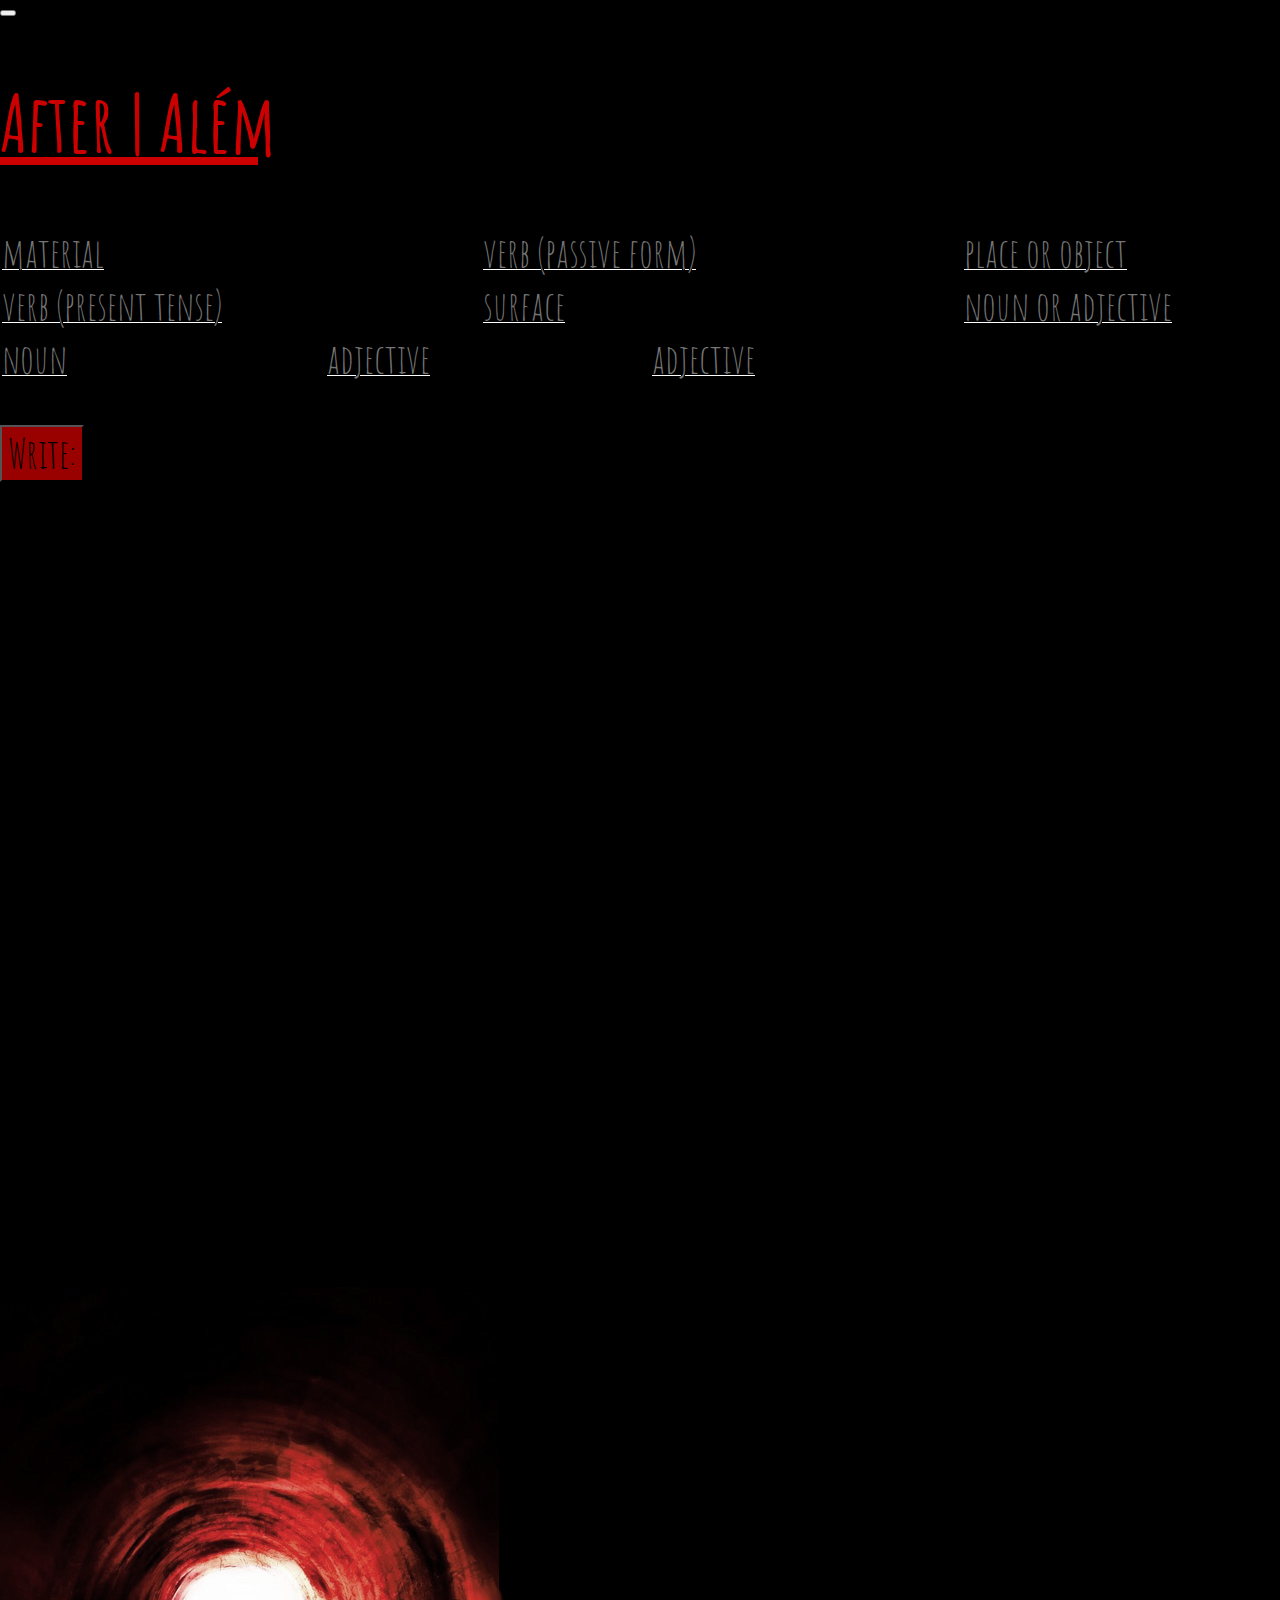
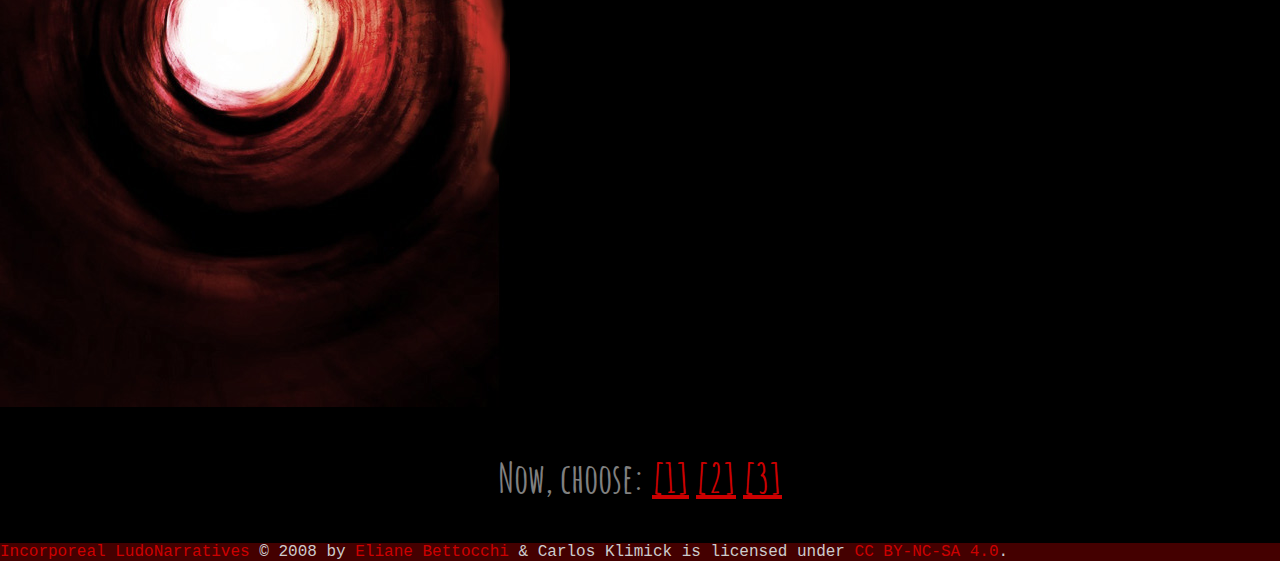
==== index.html @ 7880cd90 "Add files via upload" ====
<!DOCTYPE html>
<html lang="en">
<head>
    <meta charset="UTF-8">
    <meta http-equiv="X-UA-Compatible" content="IE=edge">
    <meta name="viewport" content="width=device-width, initial-scale=1.0">
    <link rel="stylesheet" href="https://cdn.jsdelivr.net/npm/bootstrap@4.5.3/dist/css/bootstrap.min.css" integrity="sha384-TX8t27EcRE3e/ihU7zmQxVncDAy5uIKz4rEkgIXeMed4M0jlfIDPvg6uqKI2xXr2" crossorigin="anonymous">
    <link href="https://cdn.jsdelivr.net/npm/bootstrap-icons@1.5.0/font/bootstrap-icons.css" rel="stylesheet" />
    <link rel="stylesheet" href="style.css">
    <link rel="shortcut icon" href="favicon.ico" type="image/x-icon">
    <link href="https://fonts.googleapis.com/css?family=Amatic SC" rel="stylesheet" type="text/css">
    <title>After</title>
</head>
<body>
    <nav class="navbar navbar-expand-sm black navbar-inverse navbar-light sticky-top">
        <div class="container">
            <button class="navbar-toggler" data-toggle="collapse" data-target="#mainNav">
                <span class="navbar-toggler-icon"></span>
            </button><h1><a class="a-red" href="#">After | Além</a></h1>
            <div class="collapse navbar-collapse" id="mainNav">
                <div class="navbar-nav col-12">
                    
                    </div>  
                </div>
            </div>
        </nav>
<div class="black container-fluid">
    <div class="row justify-content-center">
        <div class="col-lg-8">
<form onSubmit="return false" action="">
<p><input type="text" placeholder="material" id="textOne"> <input type="text" placeholder="verb (passive form)" id="textTwo"> <input type="text" placeholder="place or object" id="textThree"> <input type="text" placeholder="verb (present tense)" id="textFour"> <input type="text" placeholder="surface" id="textFive"> <input type="text" placeholder="noun or adjective" id="textSix"> <input type="text" placeholder="noun" id="textSeven"> <input type="text" placeholder="adjective" id="textEight"> <input type="text" placeholder="adjective" id="textNine"></p>
<button type="button" id="button" class="button" onclick="createParagraph()">Write:</button>
<div id="answer"></div>
</form>
<iframe src="https://docs.google.com/forms/d/e/1FAIpQLSe_NY5_eA82IKI-0dCNltbjOz0sBiIxthfIZZjAMbUm7YD1rg/viewform?embedded=true" width="100%" height="800" frameborder="0" marginheight="0" marginwidth="0" scrolling="no">Loading…</iframe>
</div>
</div>
<div class="row justify-content-center">
    <div class="col-12 text-center">
        <img class="img-fluid" src="./img/tunel.jpg" alt="tunnel">
        <p class="p-center"><b>Now, choose:
<a class="a-red" href="1.html">[1]</a>  
<a class="a-red" href="2.html">[2]</a> 
<a class="a-red" href="3.html">[3]</a>
</b></p>
            </div>   
               </div>
</div>
<footer class="footer py-3">
    <div class="container px-4 px-lg-5">
        <div class="small text-center align-items-end"><a class="a-red text-decoration-none" href="https://elianebettocchi.github.io/incorporais" target="_blank" rel="cc:attributionURL noopener noreferrer">Incorporeal LudoNarratives</a> © 2008 by <a class="a-red text-decoration-none" href="https://elianebettocchi.github.io/portfolio" target="_blank" rel="cc:attributionURL noopener noreferrer">Eliane Bettocchi</a> &amp; Carlos Klimick is licensed under <a class="a-red text-decoration-none" href="http://creativecommons.org/licenses/by-nc-sa/4.0/?ref=chooser-v1" target="_blank" rel="license noopener noreferrer">CC BY-NC-SA 4.0</a>.
</footer>
<script src="app.js"></script>
<script src="https://code.jquery.com/jquery-3.5.1.slim.min.js" integrity="sha384-DfXdz2htPH0lsSSs5nCTpuj/zy4C+OGpamoFVy38MVBnE+IbbVYUew+OrCXaRkfj" crossorigin="anonymous"></script>
<script src="https://cdn.jsdelivr.net/npm/bootstrap@4.5.3/dist/js/bootstrap.bundle.min.js" integrity="sha384-ho+j7jyWK8fNQe+A12Hb8AhRq26LrZ/JpcUGGOn+Y7RsweNrtN/tE3MoK7ZeZDyx" crossorigin="anonymous"></script>
</body>
</html>
---- style.css ----
body{
    background-color:black;
    padding: 0px;
    margin: 0px;
    color: #ccc;
    font-family: 'Courier New', Courier, monospace;
 }
 .black{
   background-color: black;
 }
 .darkred{
   background-color: #440000;
 }
 .red-text {
   font-size: 80px;
   font-family: Amatic SC;
   font-weight: bold;
   color: #990000;
 }
 .orange-text {
   font-size: 60px;
   font-family: Amatic SC;
   font-weight: bold;
   color:chocolate;
   text-align: center;
 }
 .yellow-text {
   font-size: 60px;
   font-family: Amatic SC;
   font-weight: bold;
   color: goldenrod;
   text-align: center;
 }
 p, li{
    font-size: 40px;
    font-family: Amatic SC;
    color: gray;
    text-align: justify;
 }
 .p-center{
   text-align: center;
 }
 .a-red{
   color: #cc0000;
 }
 .a-orange{
   color: chocolate;
 }
 .a-yellow{
  color: goldenrod;
 }
 .a-green{
  color: green
 }
 a:hover{
   color: white;
   text-decoration: none;
 }
 .text-decoration-none{
   text-decoration: none;
 }
 h1{
    font-size: 80px;
    font-family: Amatic SC;
    font-weight: bold;
    color: #990000; 
 }
 h2{
   font-size: 40px;
   font-family: Amatic SC;
   font-weight: bold;
   color: goldenrod;
   text-align: center;
 }
 h3{
  font-size: 40px;
  font-family: Amatic SC;
  font-weight: bold;
  color: chocolate;
  text-align: center;
}
 input[type=text] {
    font-size: 40px;
    font-family: Amatic SC;
    color: white;
    background-color: transparent;
    border: none;
    text-decoration: underline;
    text-decoration-thickness: 1px;
 }
 input[type=radio] {
    background-color: black;
    font-size: 33px;
 }
 .button{
   background-color: #990000;
   font-size: 40px;
   font-family: Amatic SC;
 }
 .tunnel{
 width: 60%;
 margin: auto;
 background-image: url("../img/tunel.jpg");
 background-repeat: no-repeat;
 background-position: right top;
 background-size: 30%;
 background-color: black;
 }
 .footer{
   background-color: #440000;
   color: #ccc;
   font-family: 'Courier New', Courier, monospace;
 }
 .card{
background-color: #220000;
 }
 .blackred{
  background-color: #220000;
}
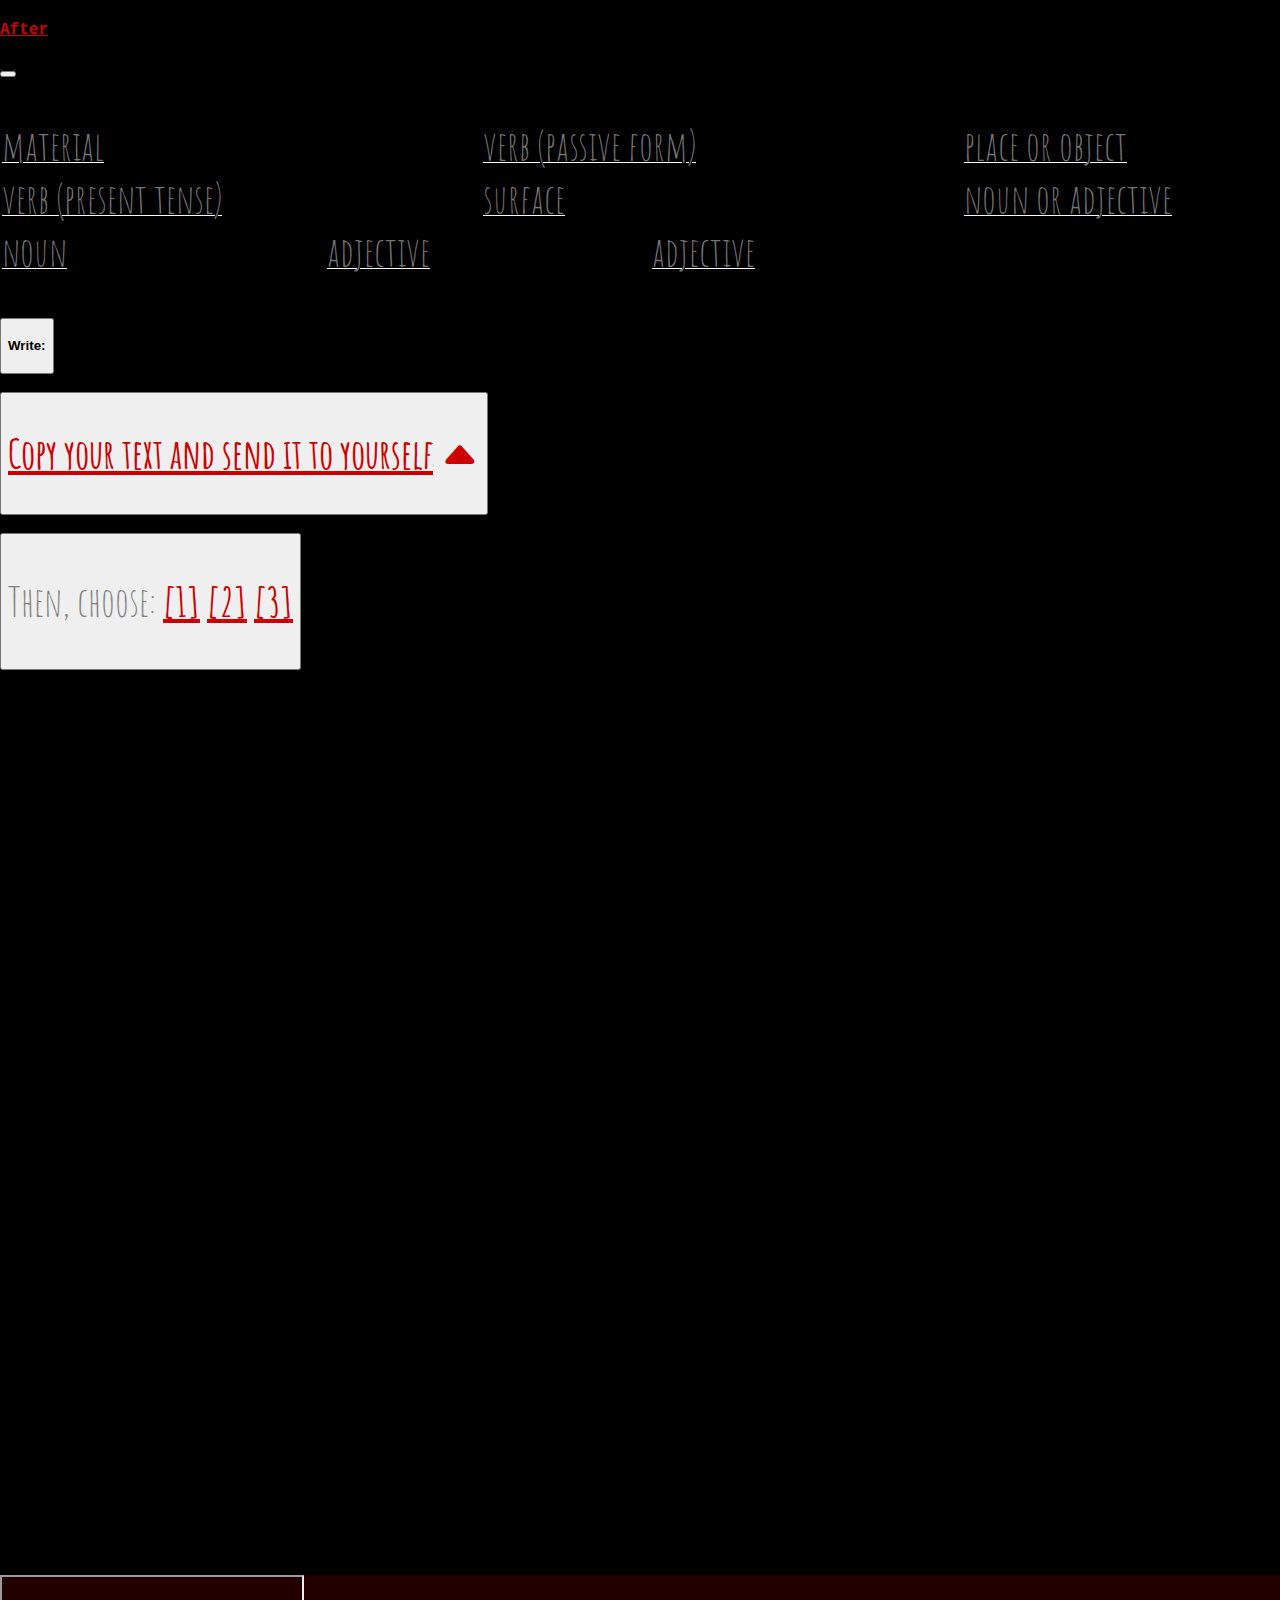
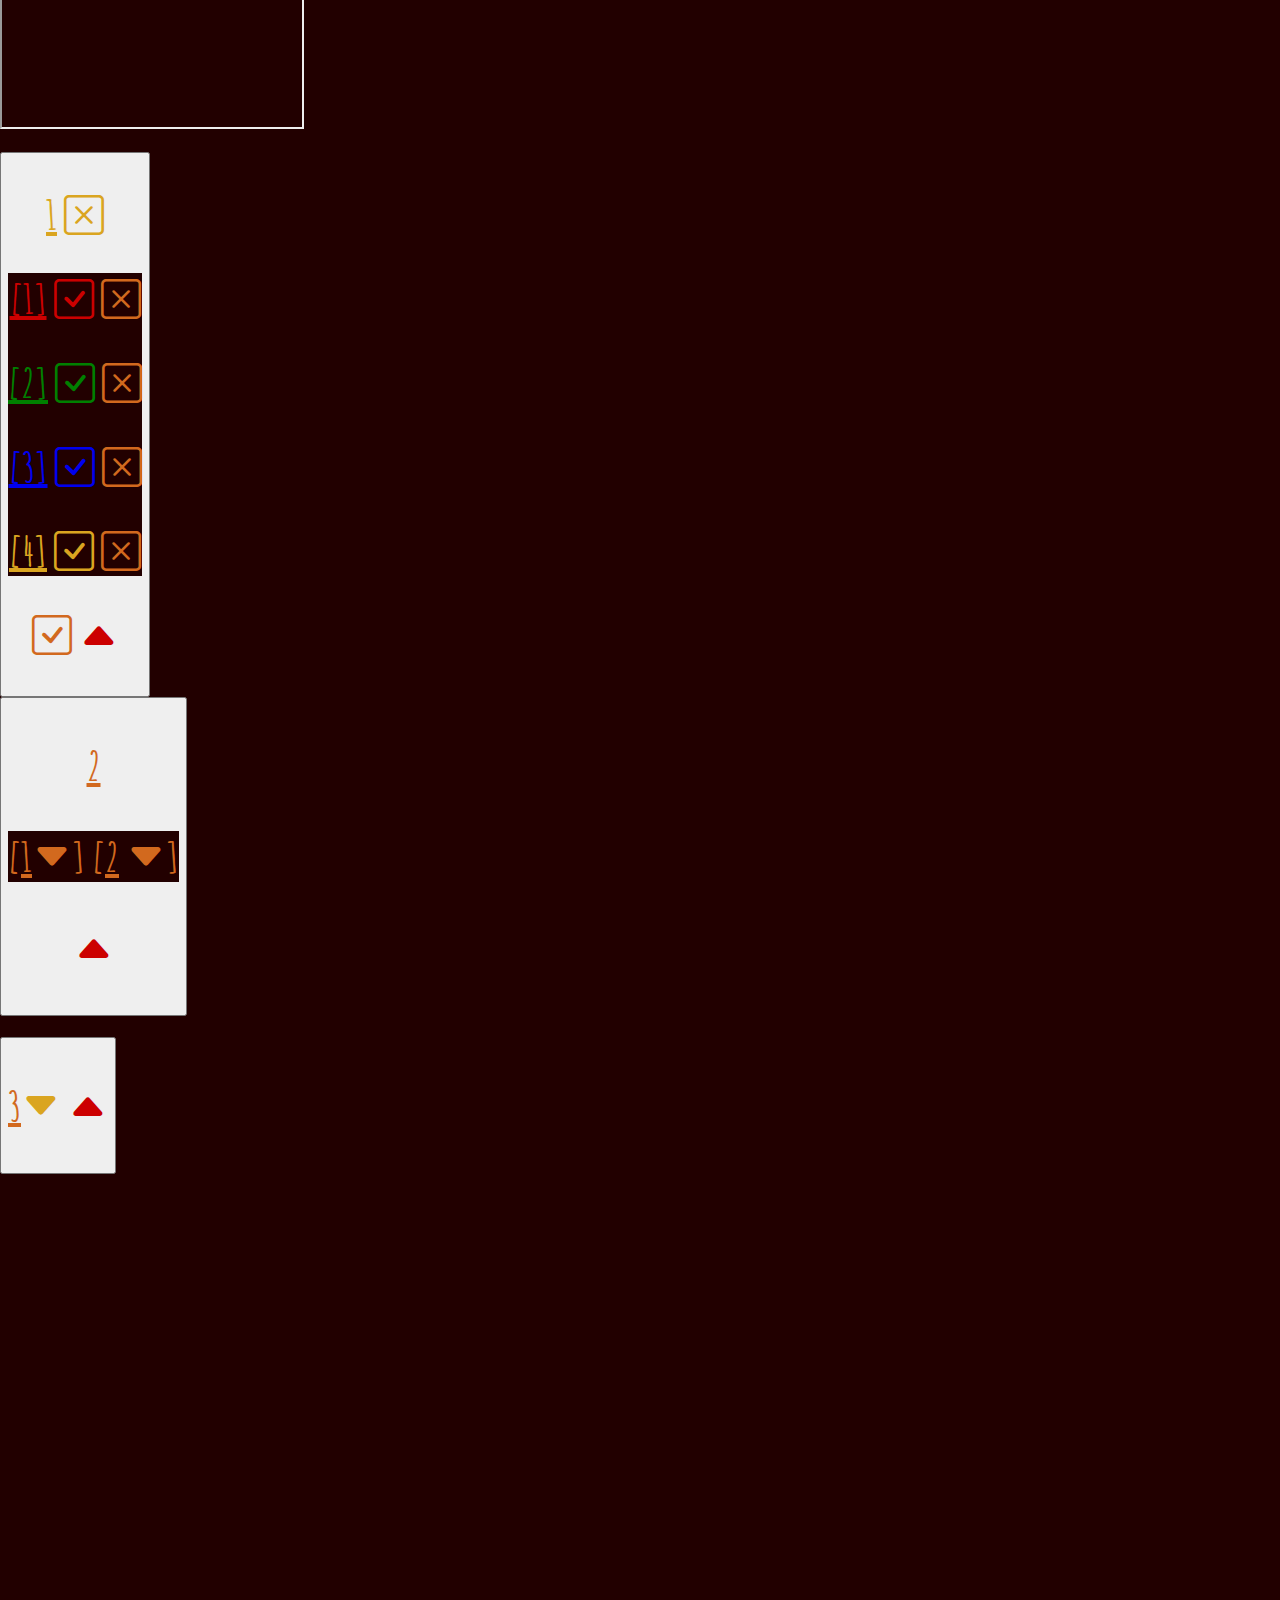
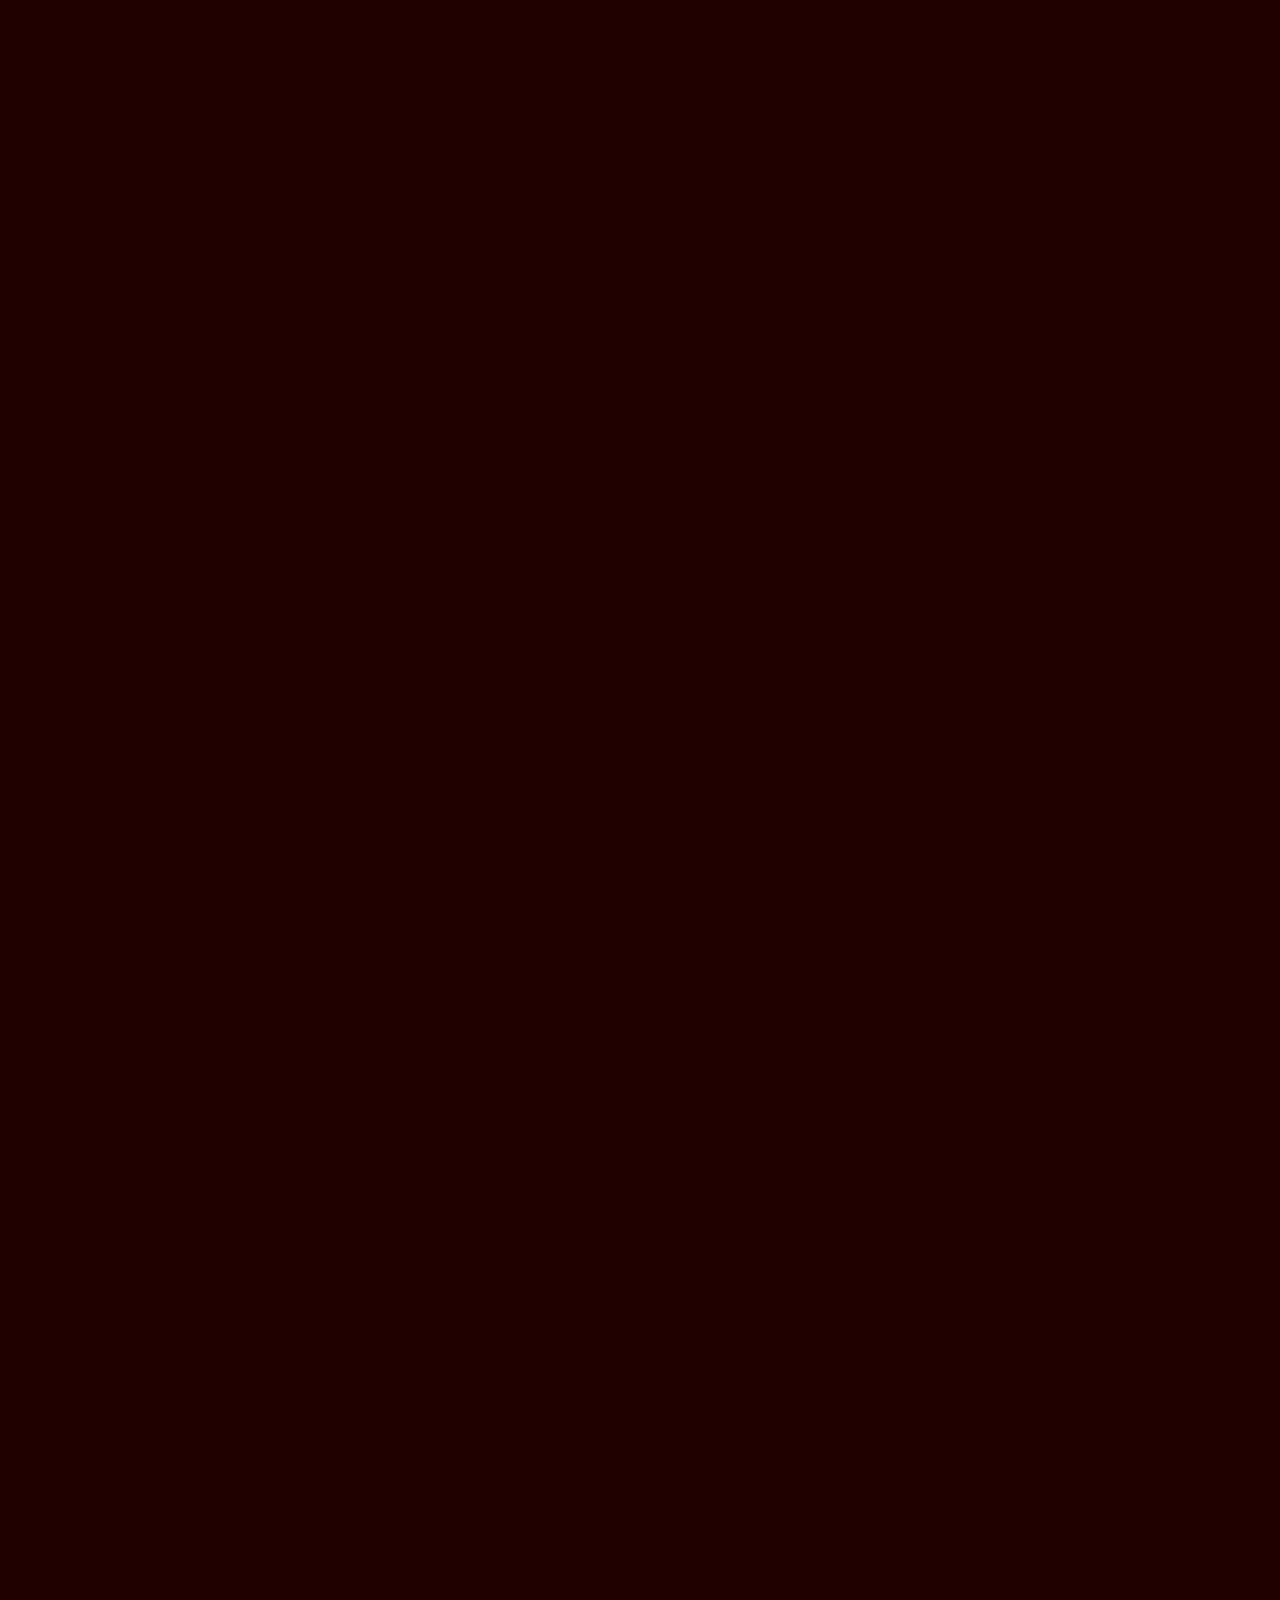
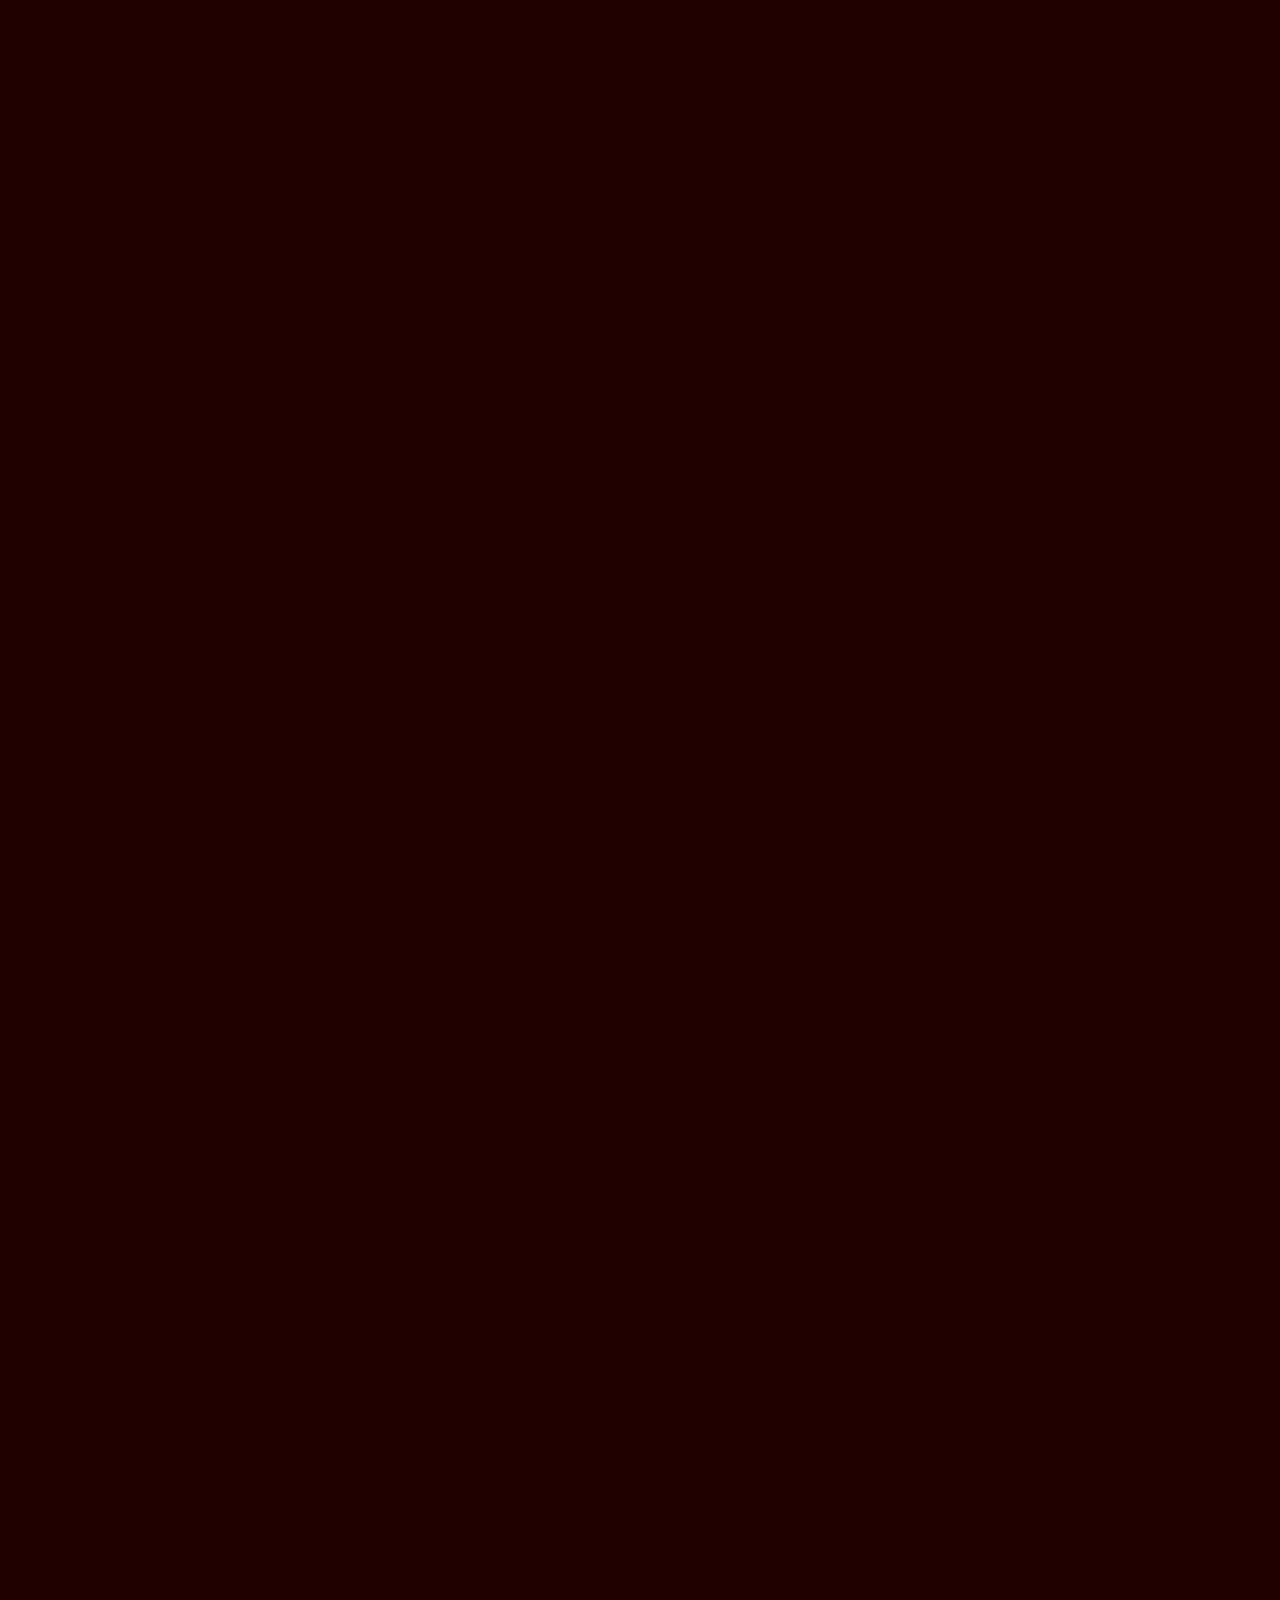
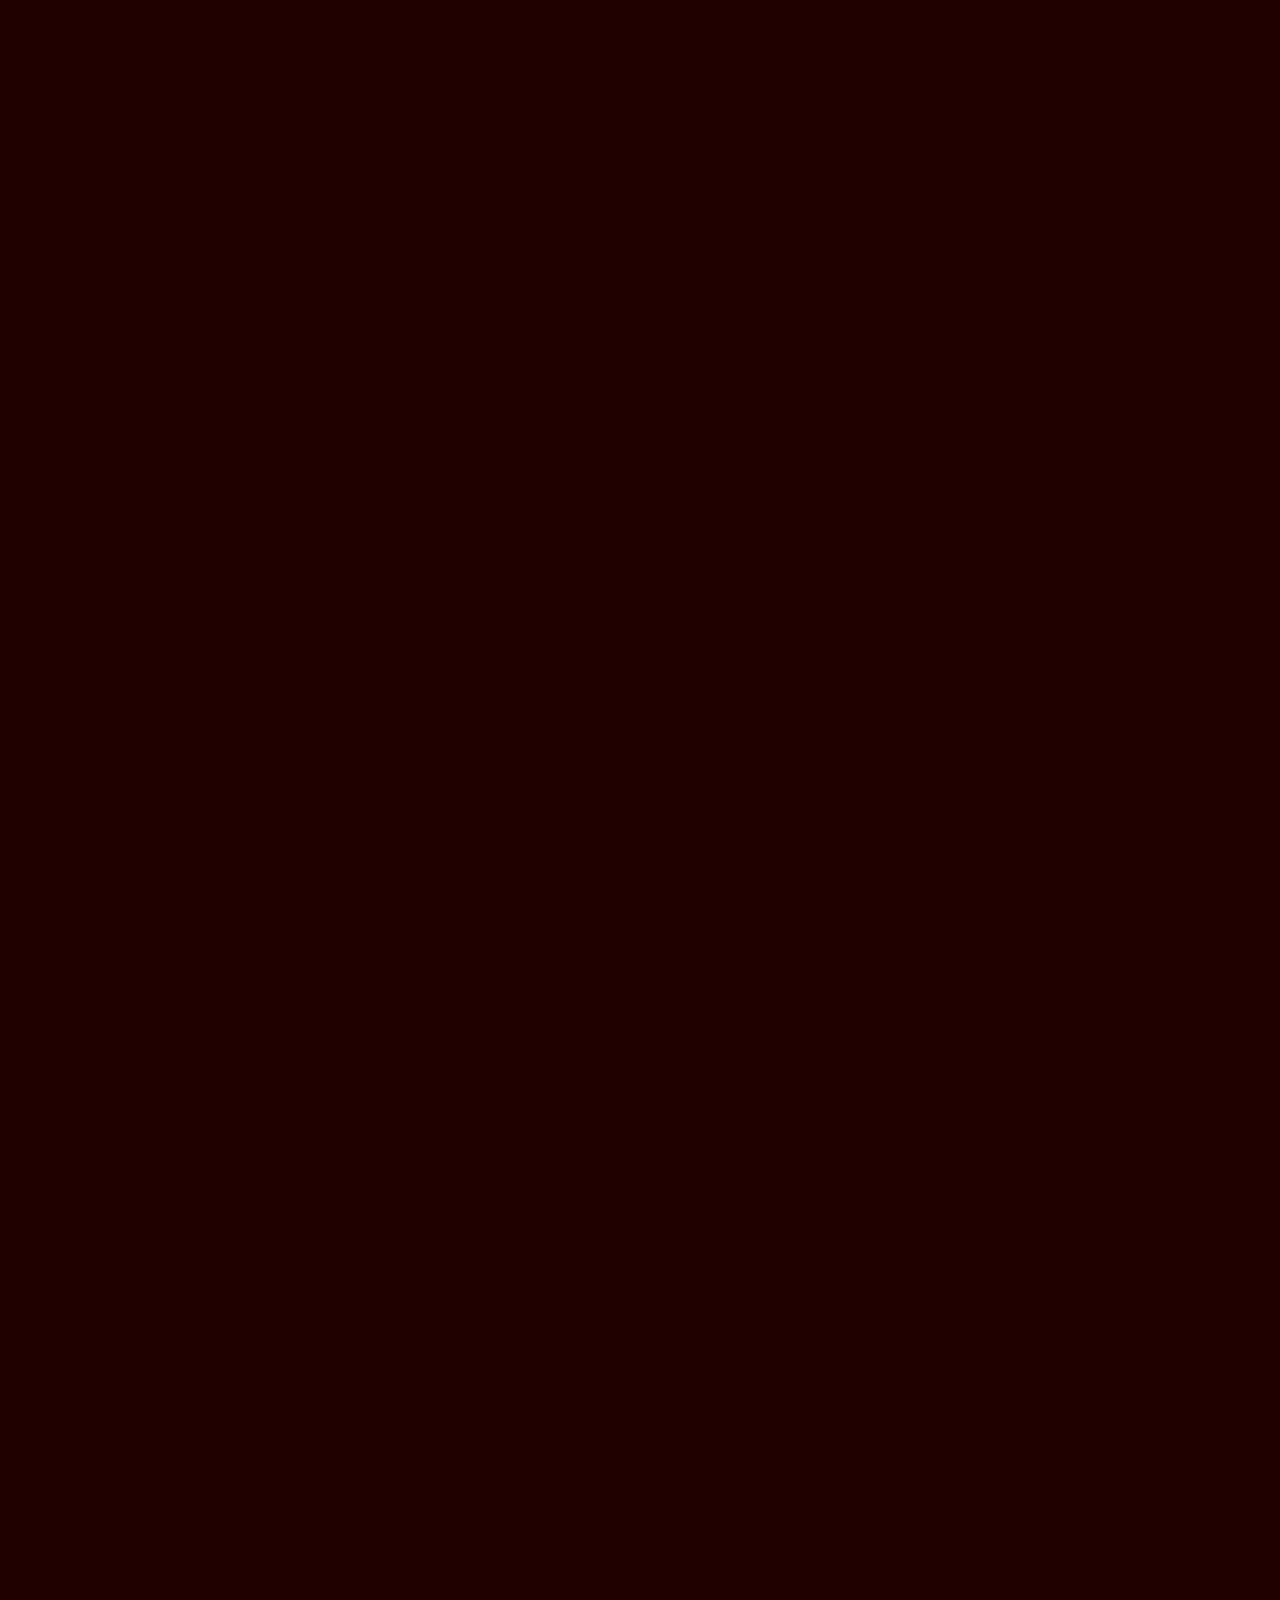
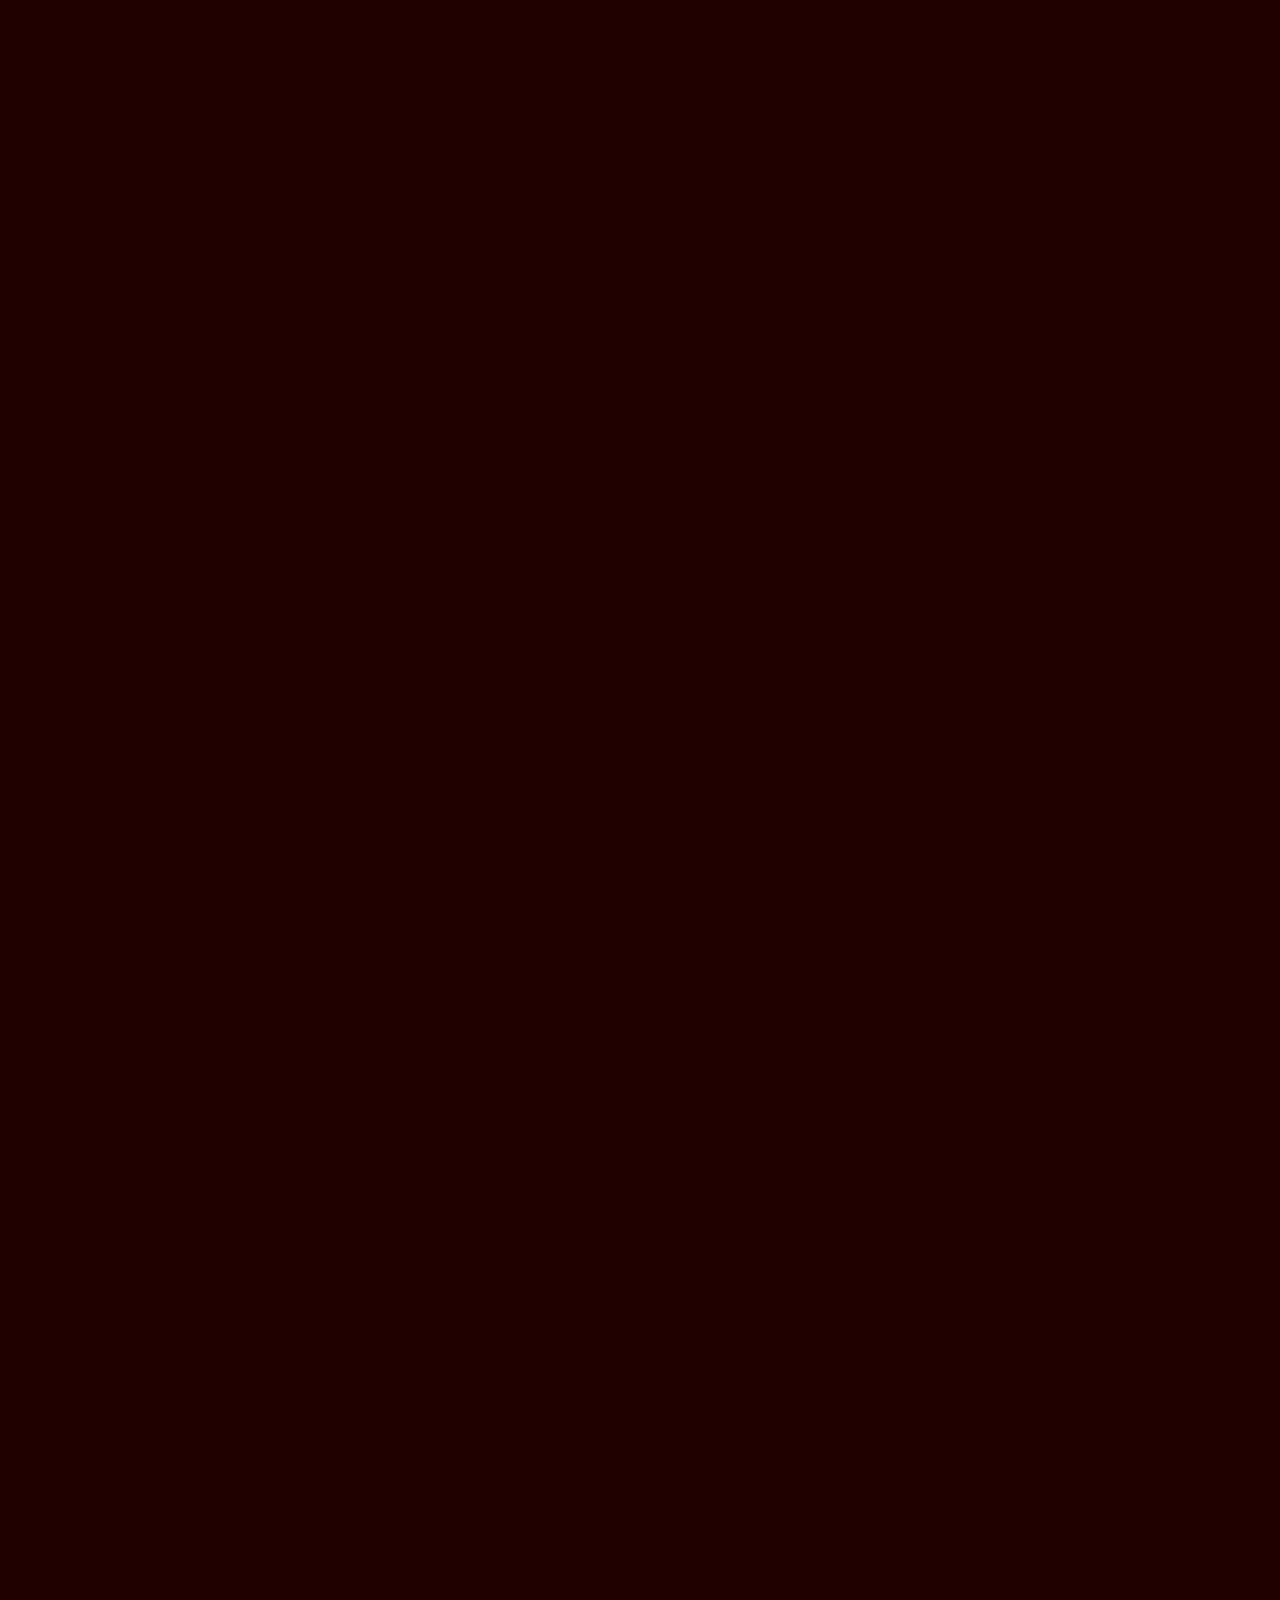
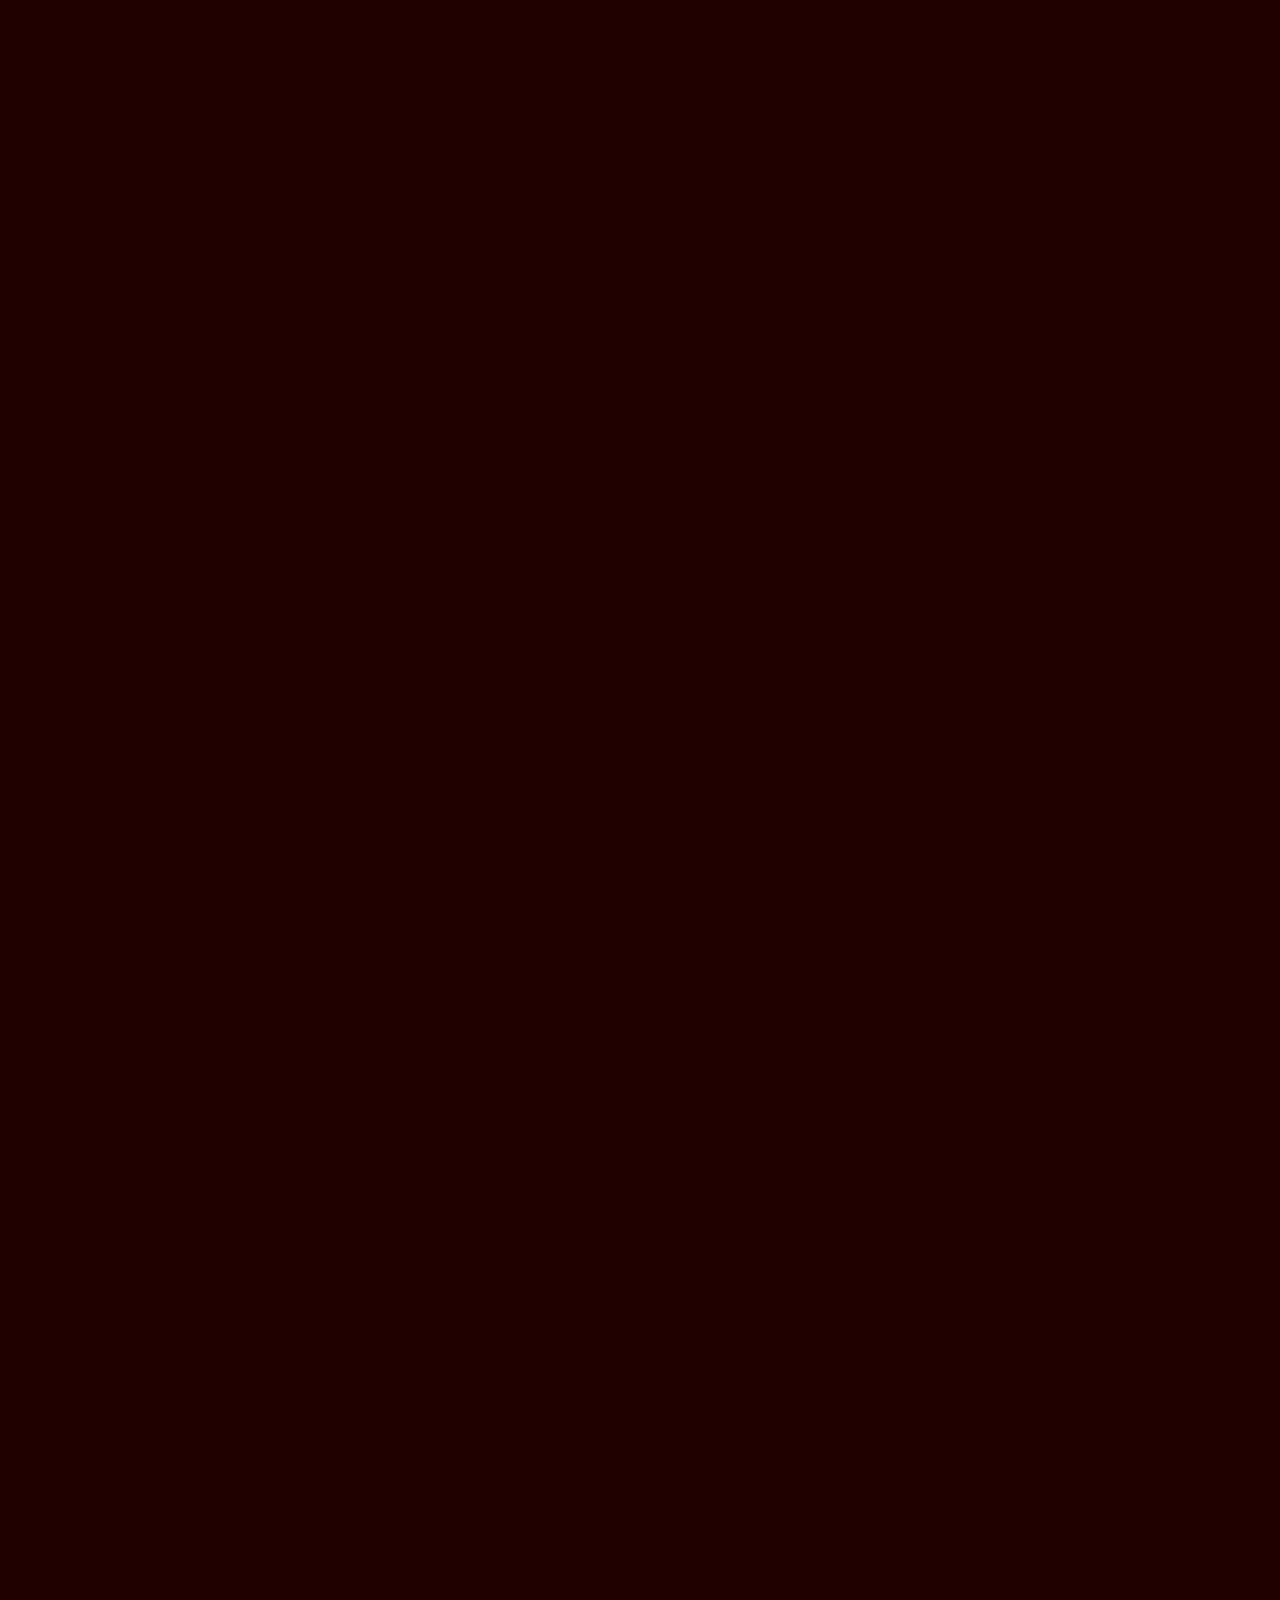
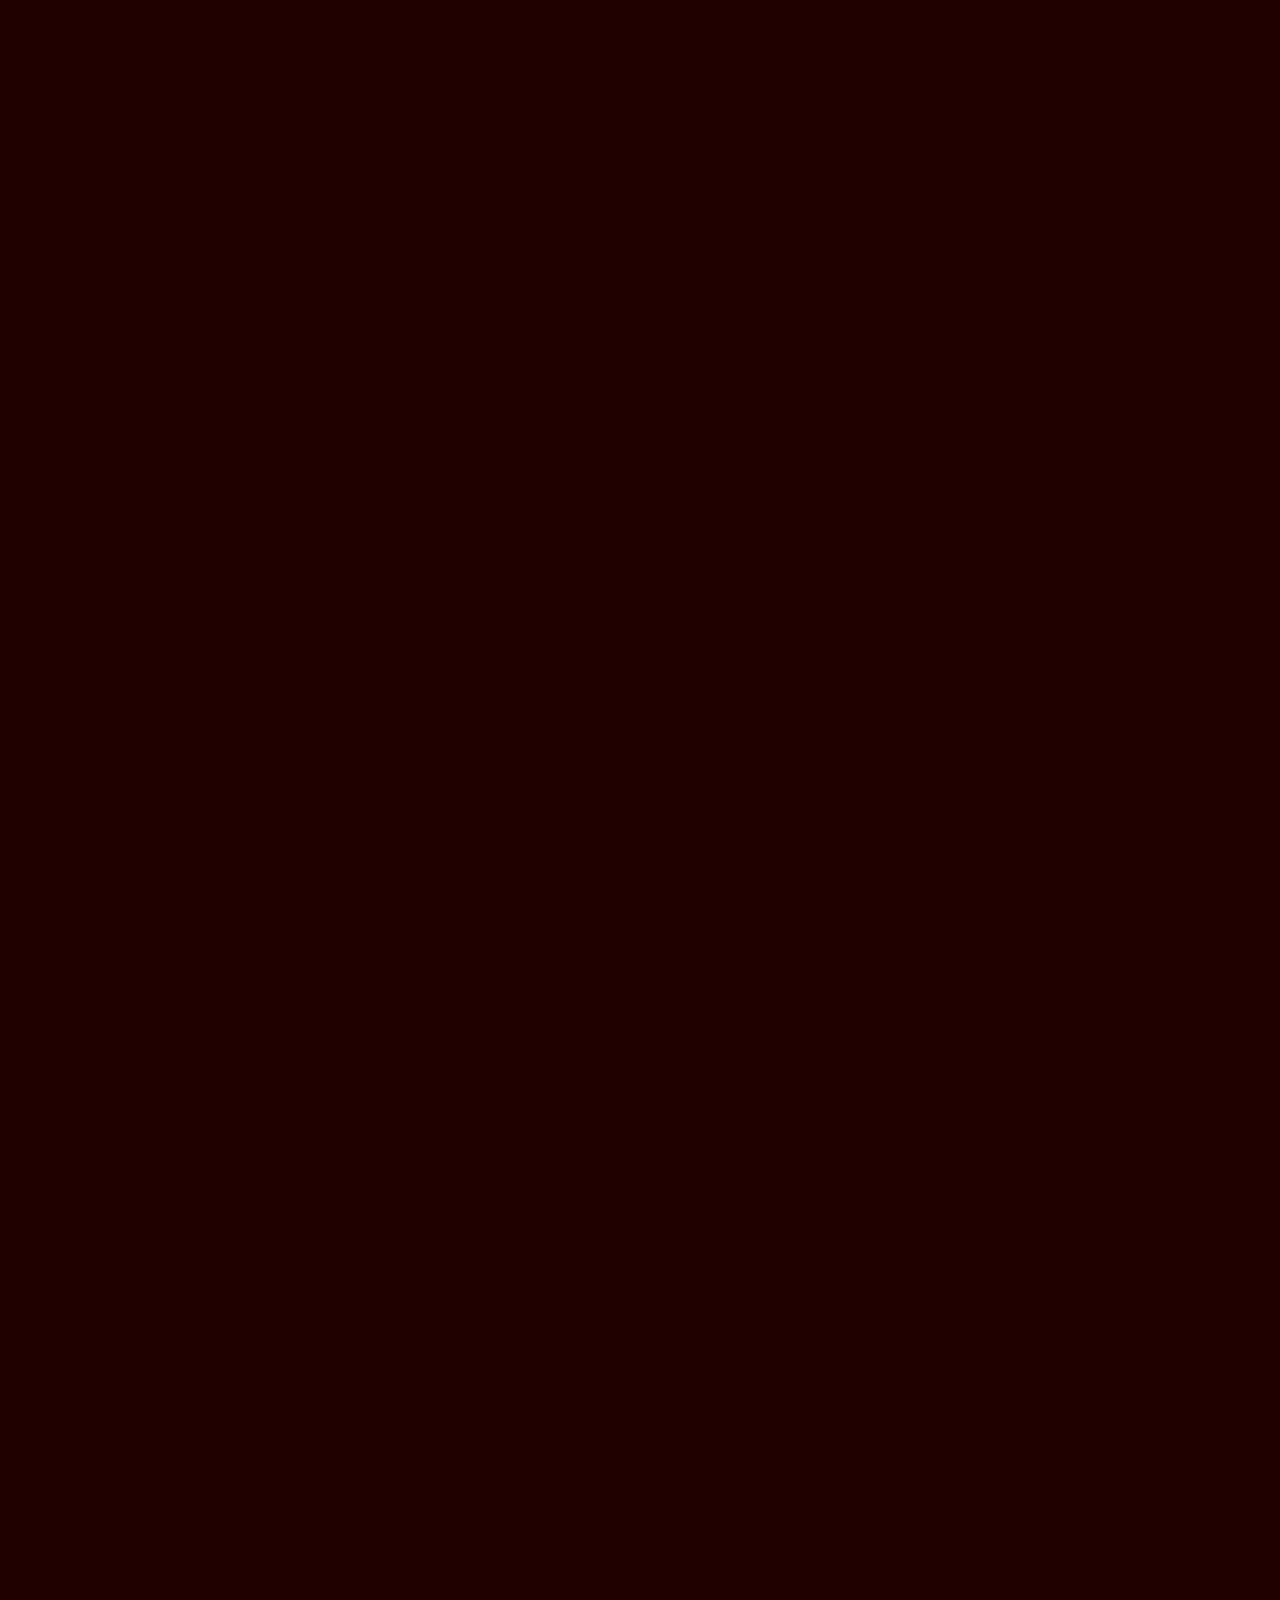
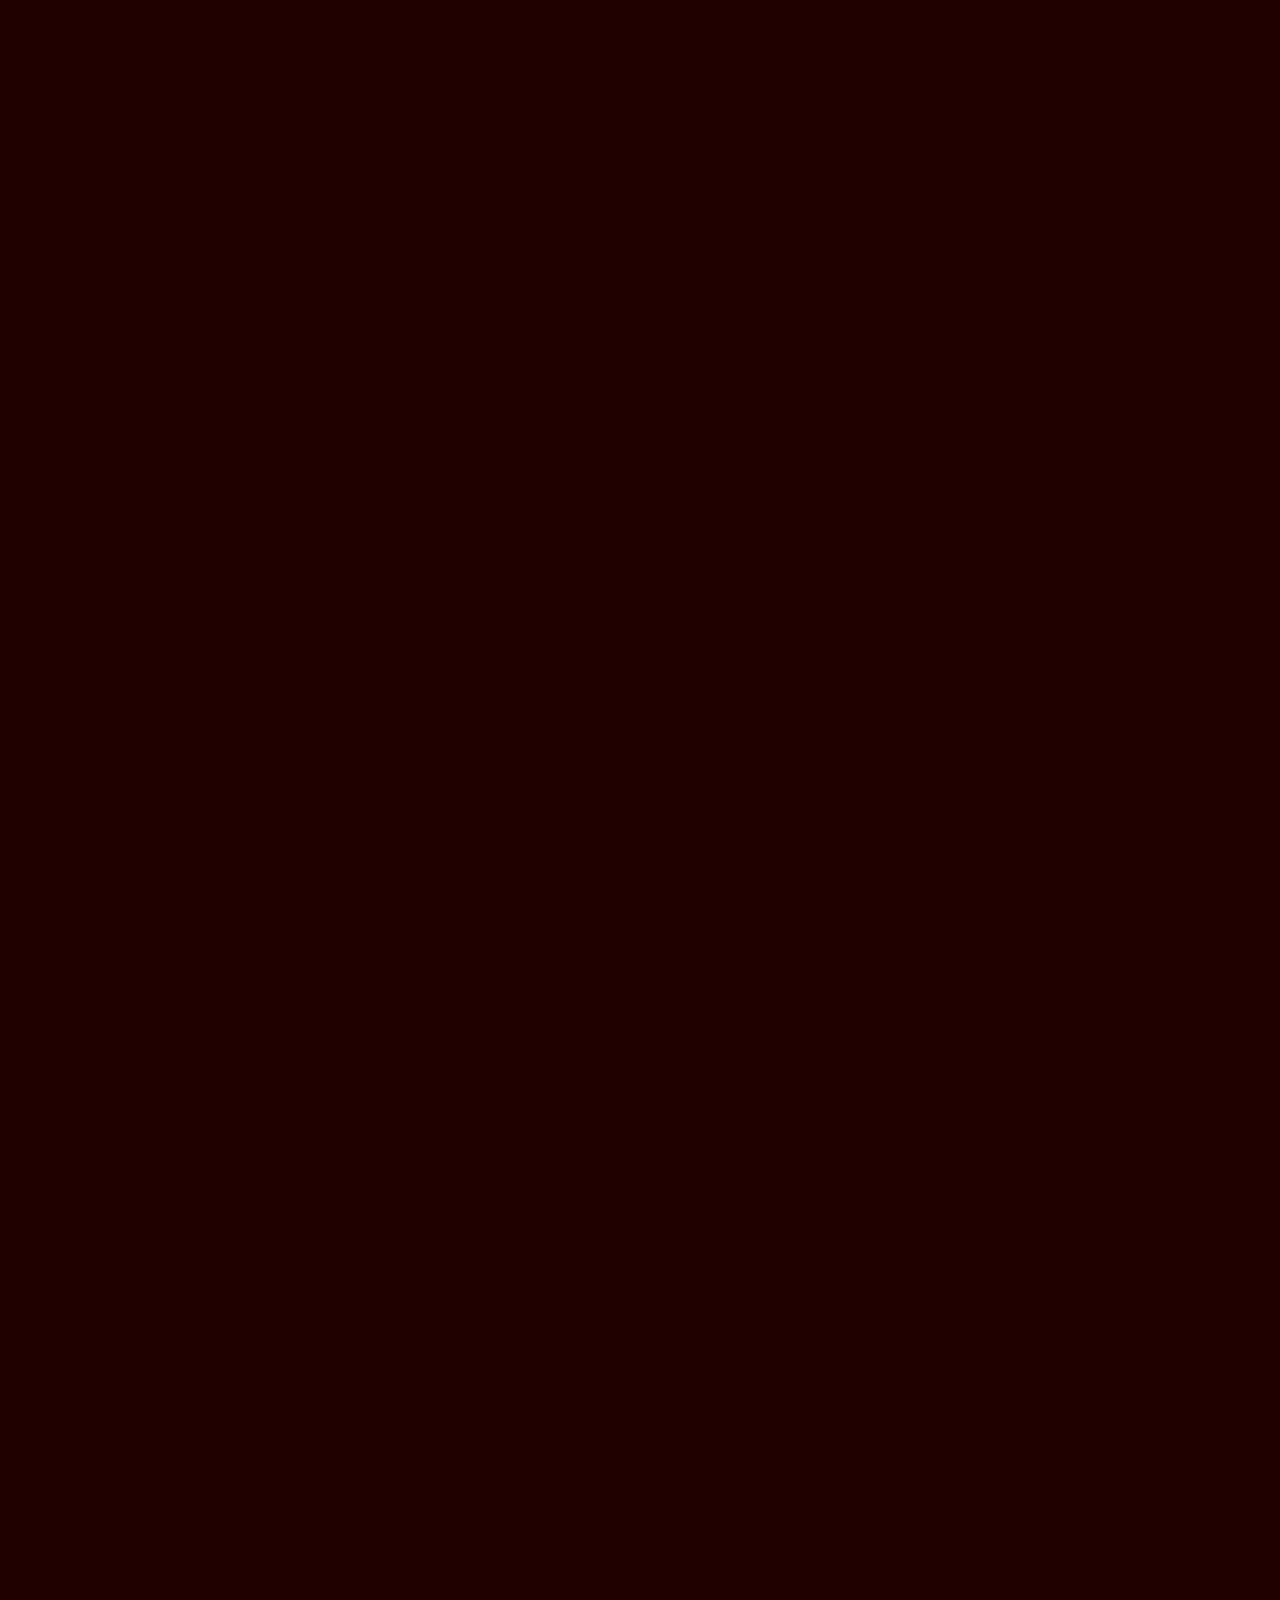
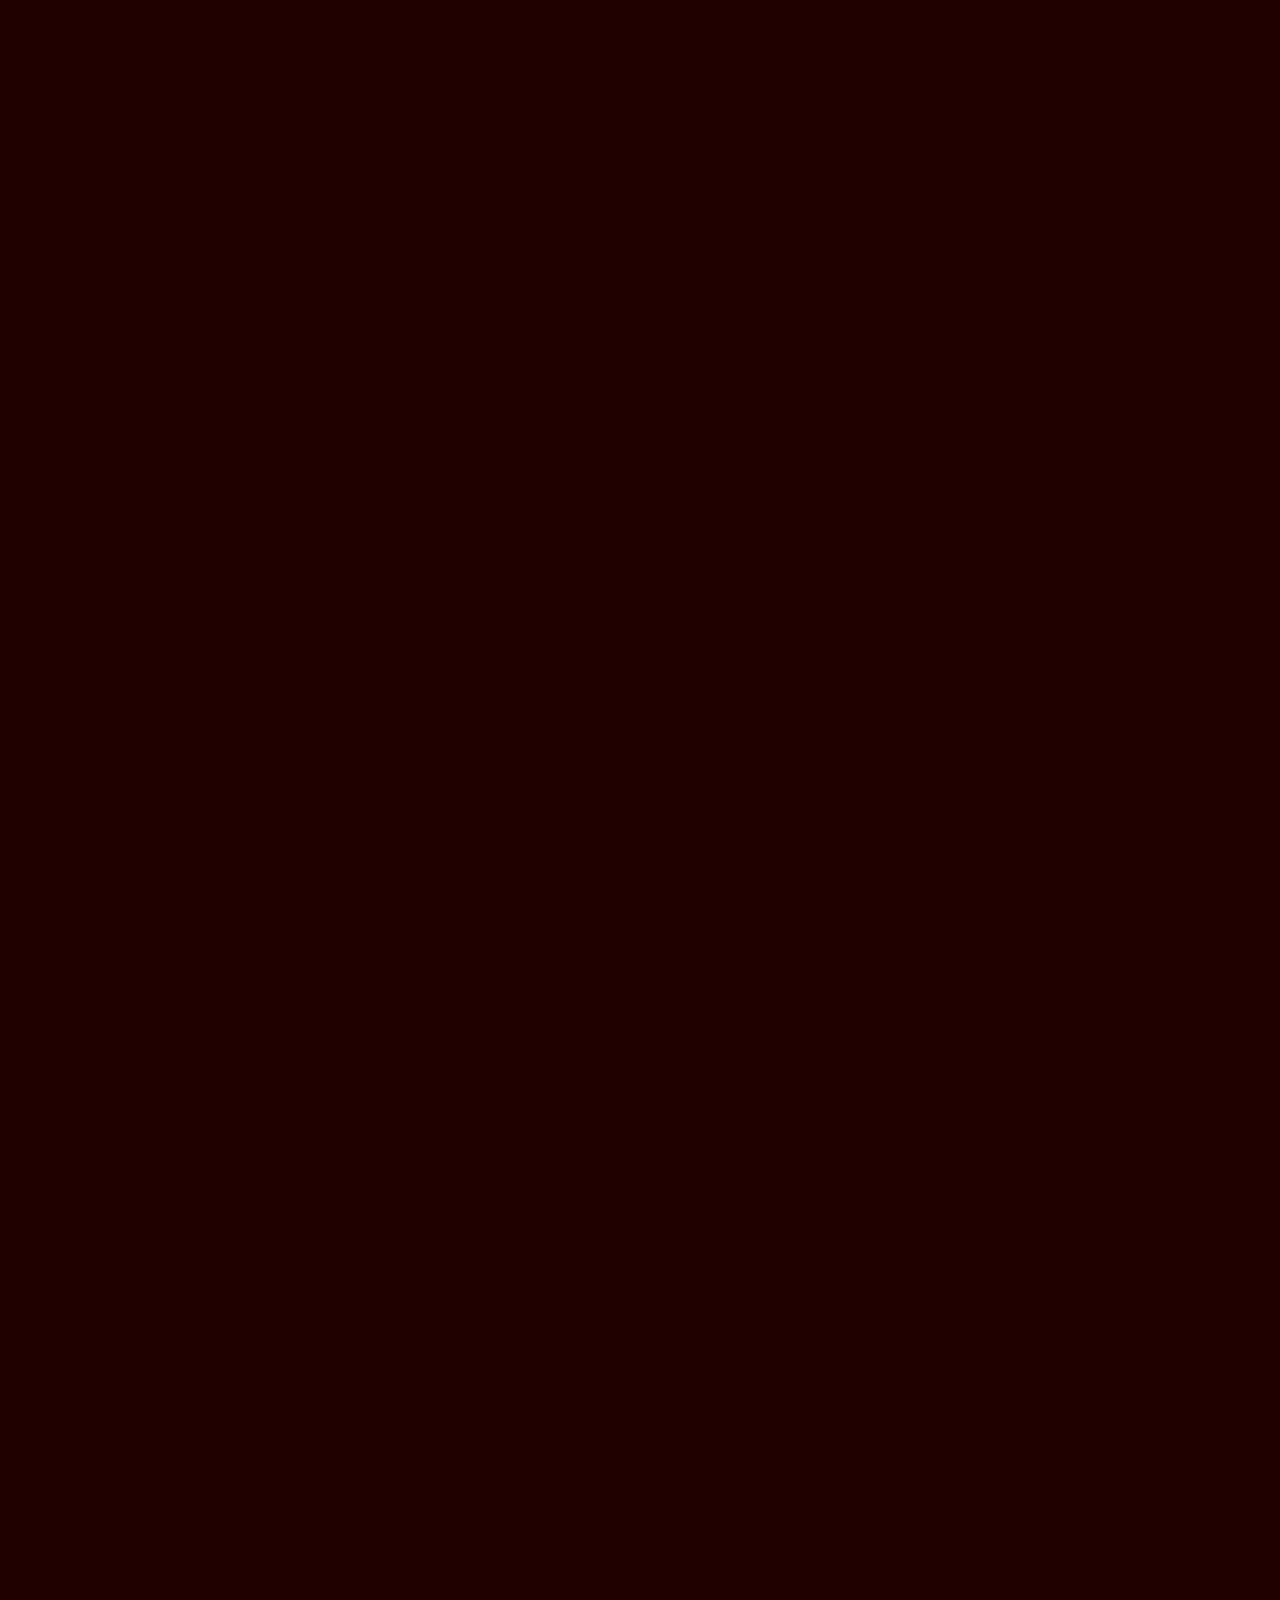
==== commit bc127069: "Add files via upload" ====
--- a/index.html
+++ b/index.html
@@ -13,10 +13,10 @@
 </head>
 <body>
     <nav class="navbar navbar-expand-sm black navbar-inverse navbar-light sticky-top">
-        <div class="container">
+        <div class="container"><h4><a class="a-red" href="#">After</a></h4>
             <button class="navbar-toggler" data-toggle="collapse" data-target="#mainNav">
                 <span class="navbar-toggler-icon"></span>
-            </button><h1><a class="a-red" href="#">After | Além</a></h1>
+            </button>
             <div class="collapse navbar-collapse" id="mainNav">
                 <div class="navbar-nav col-12">
                     
@@ -29,26 +29,94 @@
         <div class="col-lg-8">
 <form onSubmit="return false" action="">
 <p><input type="text" placeholder="material" id="textOne"> <input type="text" placeholder="verb (passive form)" id="textTwo"> <input type="text" placeholder="place or object" id="textThree"> <input type="text" placeholder="verb (present tense)" id="textFour"> <input type="text" placeholder="surface" id="textFive"> <input type="text" placeholder="noun or adjective" id="textSix"> <input type="text" placeholder="noun" id="textSeven"> <input type="text" placeholder="adjective" id="textEight"> <input type="text" placeholder="adjective" id="textNine"></p>
-<button type="button" id="button" class="button" onclick="createParagraph()">Write:</button>
+<button type="button" id="button" class="btn btn-outline-danger" onclick="createParagraph()"><h4>Write:</h4></button>
 <div id="answer"></div>
 </form>
-<iframe src="https://docs.google.com/forms/d/e/1FAIpQLSe_NY5_eA82IKI-0dCNltbjOz0sBiIxthfIZZjAMbUm7YD1rg/viewform?embedded=true" width="100%" height="800" frameborder="0" marginheight="0" marginwidth="0" scrolling="no">Loading…</iframe>
+<br>
+<button class="btn btn-outline-danger"><h2>
+<a class="a-red" href="#send" data-toggle='tab'>Copy your text and send it to yourself</a>
+<a class="a-red" href="#empty" data-toggle='tab'><i class="bi bi-caret-up-fill"></i></a>
+</h2></button><br><br>
+<button class="btn btn-outline-danger"><p>Then, choose:
+    <a class="a-red" href="https://docs.google.com/presentation/d/e/2PACX-1vRdVExTbBPGcUFEVEfKxH9ygWpVaUBrbRYagXK_guaOusUhDGUEB5OChzbtevwW0hQo6o8HkW7X60o7/embed?start=false&loop=false&delayms=60000" target="frame1"><b>[1]</b></a>  
+    <a class="a-red" href="https://docs.google.com/presentation/d/e/2PACX-1vQmmSUJvUAVR_q2MDuroJBDKpwJkjR8HSpcPA040hzwfkrgEXBVuWxWzwWg_BqVJZ3WVhMDVzfxy2DR/embed?start=false&loop=false&delayms=60000" target="frame1"><b>[2]</b></a> 
+    <a class="a-red" href="https://docs.google.com/presentation/d/e/2PACX-1vRejz4SXD8yTJD-L77SN05VMFAUe52skBbrpTAUGuKYU1WkUxIgg6eAjcCL4dlpdUQVwJ9iG71w2UUD/embed?start=false&loop=false&delayms=60000" target="frame1"><b>[3]</b></a></p></button>
+    <div class="container text-justify">
+        <div class="tab-content py-4">
+         <div class="tab-pane active text-white" id="empty"></div>
+     <div class="tab-pane text-white" id="send">
+         <iframe src="https://docs.google.com/forms/d/e/1FAIpQLSe_NY5_eA82IKI-0dCNltbjOz0sBiIxthfIZZjAMbUm7YD1rg/viewform?embedded=true" width="100%" height="900" frameborder="0" marginheight="0" marginwidth="0" scrolling="no">Loading…</iframe>
+     </div>
 </div>
 </div>
-<div class="row justify-content-center">
-    <div class="col-12 text-center">
-        <img class="img-fluid" src="./img/tunel.jpg" alt="tunnel">
-        <p class="p-center"><b>Now, choose:
-<a class="a-red" href="1.html">[1]</a>  
-<a class="a-red" href="2.html">[2]</a> 
-<a class="a-red" href="3.html">[3]</a>
-</b></p>
-            </div>   
-               </div>
 </div>
+<div class="container-fluid pb-4">
+    <div class="row justify-content-center">
+      <div class="col-lg-8">
+        <div class="card">
+        <div class="embed-responsive embed-responsive-16by9">
+        <iframe name="frame1" class="embed-responsive-item" src="https://docs.google.com/presentation/d/e/2PACX-1vReZk5iqi_LLaohIKtUYHdDtiFfL1nVRjdKwnGsRyxlcGjC4RG_k2kXOwEGEY-simBbnU18WPtnje9r/embed?start=false&loop=false&delayms=60000" scrolling="no"></iframe><br><br>
+        </div>
+        <div class="card-body text-center container">
+            <div class="row justify-content-center">
+                <div class="col-lg-3 dropdown">
+                    <button class="btn btn-outline-danger"><h2>
+                    <a class="a-yellow" href="https://docs.google.com/presentation/d/e/2PACX-1vRdVExTbBPGcUFEVEfKxH9ygWpVaUBrbRYagXK_guaOusUhDGUEB5OChzbtevwW0hQo6o8HkW7X60o7/embed?start=false&loop=false&delayms=60000" target="frame1">1</a> <a class="a-yellow" href="https://docs.google.com/presentation/d/e/2PACX-1vRem_k2gop1bItJByfgXVkLcvQQb2SNDMW3yFX0RF9crP8c0gT18zgBjgTsDmgmrxcSQt2I7EeXx443/embed?start=false&loop=false&delayms=60000" target="frame1"><i class="bi bi-x-square"></i></a>
+                    <a class="dropdown-toggle a-yellow" href="#" id="dropdownMenuLink" data-toggle="dropdown" aria-haspopup="true" aria-expanded="false"></a>
+                        <div class="dropdown-menu p-2 blackred" aria-labelledby="dropdownMenuLink">
+                            <h2><a class="a-red" href="https://docs.google.com/presentation/d/e/2PACX-1vQB7EqFaenej3UUny1siUJFG_BPErmo8DTDjn6LGxbnu9FQdDd_2VmvNhqNOqF_nCvgBo5z3k2AZSYN/embed?start=false&loop=false&delayms=60000" target="frame1">[1]</a> <a class="a-red" href="#eshu" data-toggle='tab'><i class="bi bi-check-square"></i></a>  <a class="a-orange" href="https://docs.google.com/presentation/d/e/2PACX-1vQmmSUJvUAVR_q2MDuroJBDKpwJkjR8HSpcPA040hzwfkrgEXBVuWxWzwWg_BqVJZ3WVhMDVzfxy2DR/embed?start=false&loop=false&delayms=60000" target="frame1"><i class="bi bi-x-square"></i></a></h2>
+                            <h2><a class="a-green" href="https://docs.google.com/presentation/d/e/2PACX-1vQYz0qr1JzCz1KCYx7mfPMEa9Ma7oRf51MDWM1KJviWvoUrBA6BHpF4HiPmi5wjGkh0q5UYGc1g7fwG/embed?start=false&loop=false&delayms=60000" target="frame1">[2]</a> <a class="a-green" href="#native" data-toggle='tab'><i class="bi bi-check-square"></i></a>  <a class="a-orange" href="https://docs.google.com/presentation/d/e/2PACX-1vQmmSUJvUAVR_q2MDuroJBDKpwJkjR8HSpcPA040hzwfkrgEXBVuWxWzwWg_BqVJZ3WVhMDVzfxy2DR/embed?start=false&loop=false&delayms=60000" target="frame1"><i class="bi bi-x-square"></i></a></h2>
+                            <h2><a class="a-grey" href="https://docs.google.com/presentation/d/e/2PACX-1vS8JV9r3xsReCYqosC0K1YXncpXzOxcHZG49IHIxV88WDmdKqouWJaFGptEL-EYosp9dnp9faNTCc5q/embed?start=false&loop=false&delayms=60000" target="frame1">[3]</a> <a class="a-grey" href="#blackelder" data-toggle='tab'><i class="bi bi-check-square"></i></a>  <a class="a-orange" href="https://docs.google.com/presentation/d/e/2PACX-1vQmmSUJvUAVR_q2MDuroJBDKpwJkjR8HSpcPA040hzwfkrgEXBVuWxWzwWg_BqVJZ3WVhMDVzfxy2DR/embed?start=false&loop=false&delayms=60000" target="frame1"><i class="bi bi-x-square"></i></a></h2>
+                           <h2><a class="a-yellow" href="https://docs.google.com/presentation/d/e/2PACX-1vSIuyzkSnjuszkIONaB25FVVQwSAZtTM_gN4GgC3EN7_-vgTUvOdaiml3J-Mm3Oh3BztkjdT4KVQdMt/embed?start=false&loop=false&delayms=60000" target="frame1">[4]</a> <a class="a-yellow" href="#gypsy" data-toggle='tab'><i class="bi bi-check-square"></i></a>  <a class="a-orange" href="https://docs.google.com/presentation/d/e/2PACX-1vQmmSUJvUAVR_q2MDuroJBDKpwJkjR8HSpcPA040hzwfkrgEXBVuWxWzwWg_BqVJZ3WVhMDVzfxy2DR/embed?start=false&loop=false&delayms=60000" target="frame1"><i class="bi bi-x-square"></i></a></h2>
+                </div>
+                <a class="a-orange" href="https://docs.google.com/presentation/d/e/2PACX-1vQmmSUJvUAVR_q2MDuroJBDKpwJkjR8HSpcPA040hzwfkrgEXBVuWxWzwWg_BqVJZ3WVhMDVzfxy2DR/embed?start=false&loop=false&delayms=60000" target="frame1"><i class="bi bi-check-square"></i></a>
+                <a class="a-red" href="#empty1" data-toggle='tab'><i class="bi bi-caret-up-fill"></i></a></button>
+            </div><div class="col-lg-3 dropdown">
+                <button class="btn btn-outline-danger"><h3>
+                    <a class="a-orange" href="https://docs.google.com/presentation/d/e/2PACX-1vQmmSUJvUAVR_q2MDuroJBDKpwJkjR8HSpcPA040hzwfkrgEXBVuWxWzwWg_BqVJZ3WVhMDVzfxy2DR/embed?start=false&loop=false&delayms=60000" target="frame1">2</a>
+                    <a class="dropdown-toggle a-orange" href="#" id="dropdownMenuLink" data-toggle="dropdown" aria-haspopup="true" aria-expanded="false"></a>
+                <div class="dropdown-menu p-2 blackred" aria-labelledby="dropdownMenuLink"><h3>
+                [<a class="a-orange" href="https://docs.google.com/presentation/d/e/2PACX-1vS-63iB7lr0qfIS5pQ9Xp70jSgfWiFHGz0aLdoUfO2ujB6DJsLLi3TI9I3xHwHb87ecd5zHH8QOIx0-/embed?start=false&loop=false&delayms=60000" target="frame1">1</a><a class="a-orange" href="#one" data-toggle='tab'><i class="bi bi-caret-down-fill"></i></a>]
+                [<a class="a-orange" href="https://docs.google.com/presentation/d/e/2PACX-1vRP94AzobAv6M0ryvTbOVmt4-qZge7NyIm2QWdGWF6jVGPndaxqgfuo55lW3cjZdK7aBVyPaXQOOWba/embed?start=false&loop=false&delayms=60000" target="frame1" rel="noopener noreferrer">2</a>
+                <a class="a-orange" href="#two" data-toggle='tab'><i class="bi bi-caret-down-fill"></i></a>]</div>
+                <a class="a-red" href="#empty1" data-toggle='tab'><i class="bi bi-caret-up-fill"></i></a></h3></button></div>
+                <div class="col-lg-3 dropdown"><h4>
+                <button class="btn btn-outline-danger"><h3>
+                    <a class="a-orange" href="https://docs.google.com/presentation/d/e/2PACX-1vRejz4SXD8yTJD-L77SN05VMFAUe52skBbrpTAUGuKYU1WkUxIgg6eAjcCL4dlpdUQVwJ9iG71w2UUD/embed?start=false&loop=false&delayms=60000" target="frame1" rel="noopener noreferrer">3</a><a class="a-yellow" href="#sheet" data-toggle='tab'><i class="bi bi-caret-down-fill"></i></a>
+                <a class="a-red" href="#empty1" data-toggle='tab'><i class="bi bi-caret-up-fill"></i></a></h3></button>
+        </div></div>
+        <div class="container text-justify" id="1">
+            <div class="tab-content">
+             <div class="tab-pane active text-white" id="empty1"></div>
+         <div class="tab-pane text-white" id="eshu">
+             <iframe src="https://docs.google.com/forms/d/e/1FAIpQLSc5Qx5Q5NaM08MztAfinIXiTnSYqcGeyhZzqacW66c9dzyLpQ/viewform?embedded=true" width="100%" height="4000" frameborder="0" marginheight="0" marginwidth="0" scrolling="no">Loading…</iframe>
+         </div>
+         <div class="tab-pane text-white" id="native">
+            <iframe src="https://docs.google.com/forms/d/e/1FAIpQLSfsDsjA9kJh8KrYgAg4KpGVEu98yNtcroQ5Rov8C4ZU6Pq1Ig/viewform?embedded=true" width="100%" height="4000" frameborder="0" marginheight="0" marginwidth="0" scrolling="no">Loading…</iframe>
+        </div>
+        <div class="tab-pane text-white" id="blackelder">
+            <iframe src="https://docs.google.com/forms/d/e/1FAIpQLSet_5HKRGiQKM0o4mec50YZw6PtE35ViIOYrLQV_joSDRcRKA/viewform?embedded=true" width="100%" height="4000" frameborder="0" marginheight="0" marginwidth="0" scrolling="no">Loading…</iframe>
+        </div>
+        <div class="tab-pane text-white" id="gypsy">
+            <iframe src="https://docs.google.com/forms/d/e/1FAIpQLSdt_j3PsGm7bp7i0MIpa6pF9JAB5fZe_0HnHM9o3W1B6f4qjw/viewform?embedded=true" width="100%" height="4000" frameborder="0" marginheight="0" marginwidth="0" scrolling="no">Loading…</iframe>
+        </div>
+        <div class="tab-pane text-white" id="one">
+            <iframe src="https://docs.google.com/forms/d/e/1FAIpQLSdNC9pYXbgML7dJ-T6nJJsVRbMGSc4ZzEmtLjDpSGkgvmV1ow/viewform?embedded=true" width="100%" height="4000" frameborder="0" marginheight="0" marginwidth="0" scrolling="no">Loading…</iframe>
+        </div>
+        <div class="tab-pane text-white" id="two">
+           <iframe src="https://docs.google.com/forms/d/e/1FAIpQLSfaX-25vyHZqJNFzohRYvh482ebxxPaw7KR-87lhLgofAbA0Q/viewform?embedded=true" width="100%" height="4000" frameborder="0" marginheight="0" marginwidth="0" scrolling="no">Loading…</iframe>
+       </div>
+       <div class="tab-pane text-white" id="sheet">
+        <iframe src="https://docs.google.com/forms/d/e/1FAIpQLSfaINcANSLAeJS3ZRvISAOoH0WCxwTKpCZb16Xikt4PS7F5IA/viewform?embedded=true" width="100%" height="5000" frameborder="0" marginheight="0" marginwidth="0" scrolling="no">Loading…</iframe>
+    </div>
+             </div>
+     </div> 
+    </div>   
+       </div>
+</div></div></div></div></div></div>
 <footer class="footer py-3">
     <div class="container px-4 px-lg-5">
-        <div class="small text-center align-items-end"><a class="a-red text-decoration-none" href="https://elianebettocchi.github.io/incorporais" target="_blank" rel="cc:attributionURL noopener noreferrer">Incorporeal LudoNarratives</a> © 2008 by <a class="a-red text-decoration-none" href="https://elianebettocchi.github.io/portfolio" target="_blank" rel="cc:attributionURL noopener noreferrer">Eliane Bettocchi</a> &amp; Carlos Klimick is licensed under <a class="a-red text-decoration-none" href="http://creativecommons.org/licenses/by-nc-sa/4.0/?ref=chooser-v1" target="_blank" rel="license noopener noreferrer">CC BY-NC-SA 4.0</a>.
+        <div class="small text-center align-items-end"><a class="a-red text-decoration-none" href="https://incorporealgames.netlify.app/" target="_blank" rel="cc:attributionURL noopener noreferrer">Incorporeal LudoNarratives</a> © 2008 by <a class="a-red text-decoration-none" href="https://lilithstudio.netlify.app/" target="_blank" rel="cc:attributionURL noopener noreferrer">Eliane Bettocchi</a> &amp; Carlos Klimick is licensed under <a class="a-red text-decoration-none" href="http://creativecommons.org/licenses/by-nc-sa/4.0/?ref=chooser-v1" target="_blank" rel="license noopener noreferrer">CC BY-NC-SA 4.0</a>.
 </footer>
 <script src="app.js"></script>
 <script src="https://code.jquery.com/jquery-3.5.1.slim.min.js" integrity="sha384-DfXdz2htPH0lsSSs5nCTpuj/zy4C+OGpamoFVy38MVBnE+IbbVYUew+OrCXaRkfj" crossorigin="anonymous"></script>
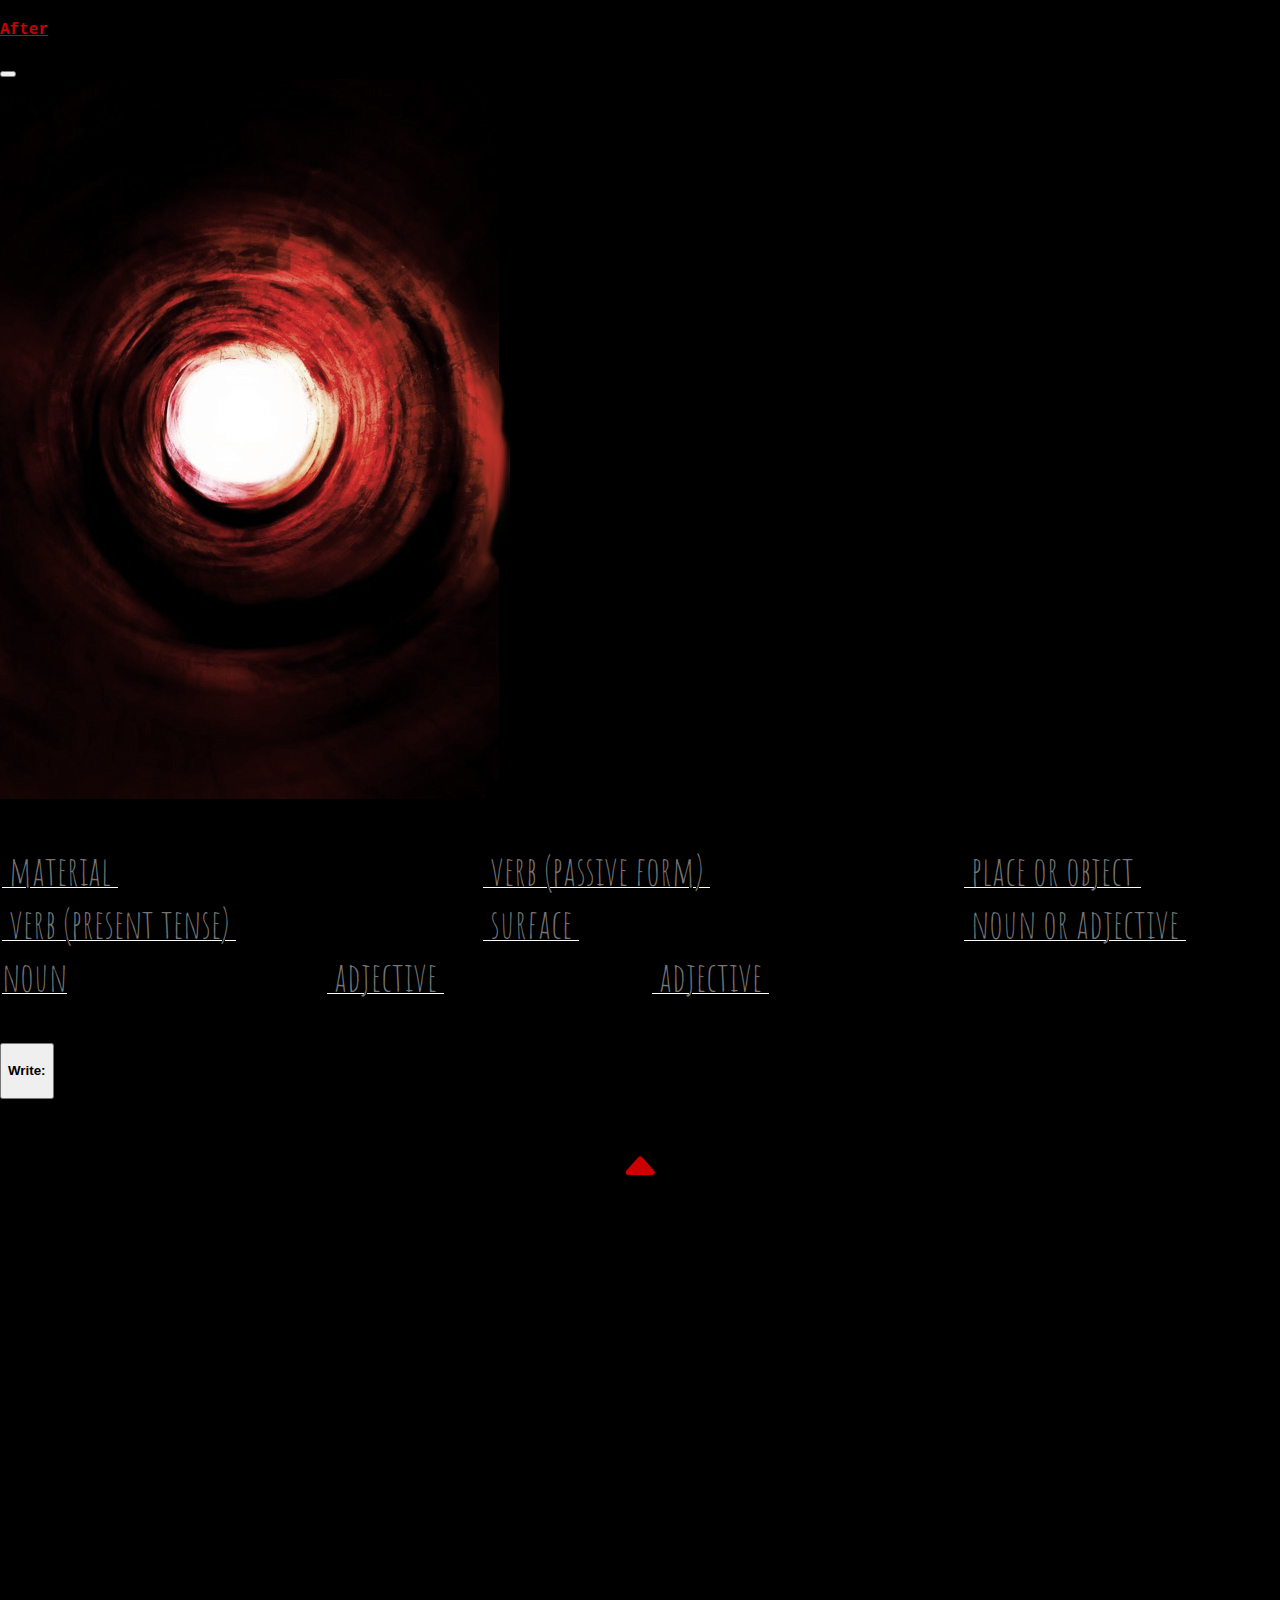
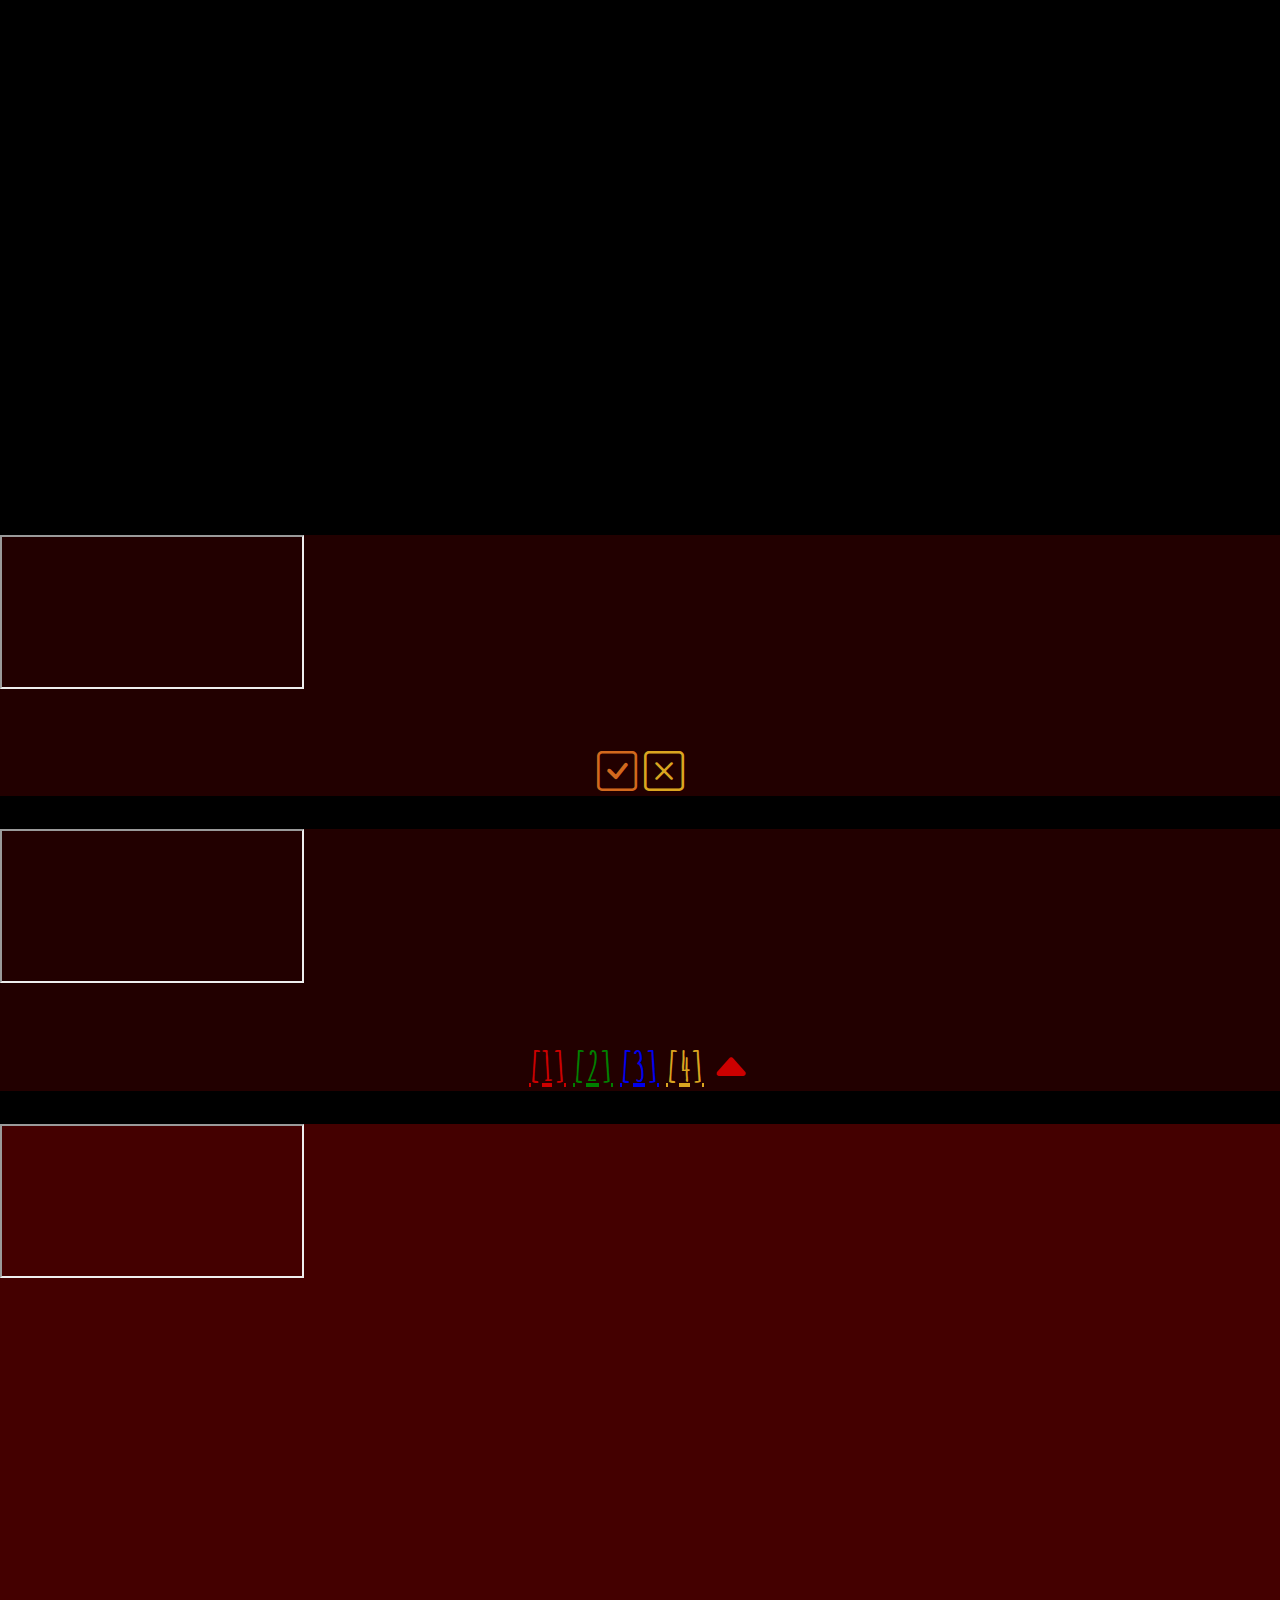
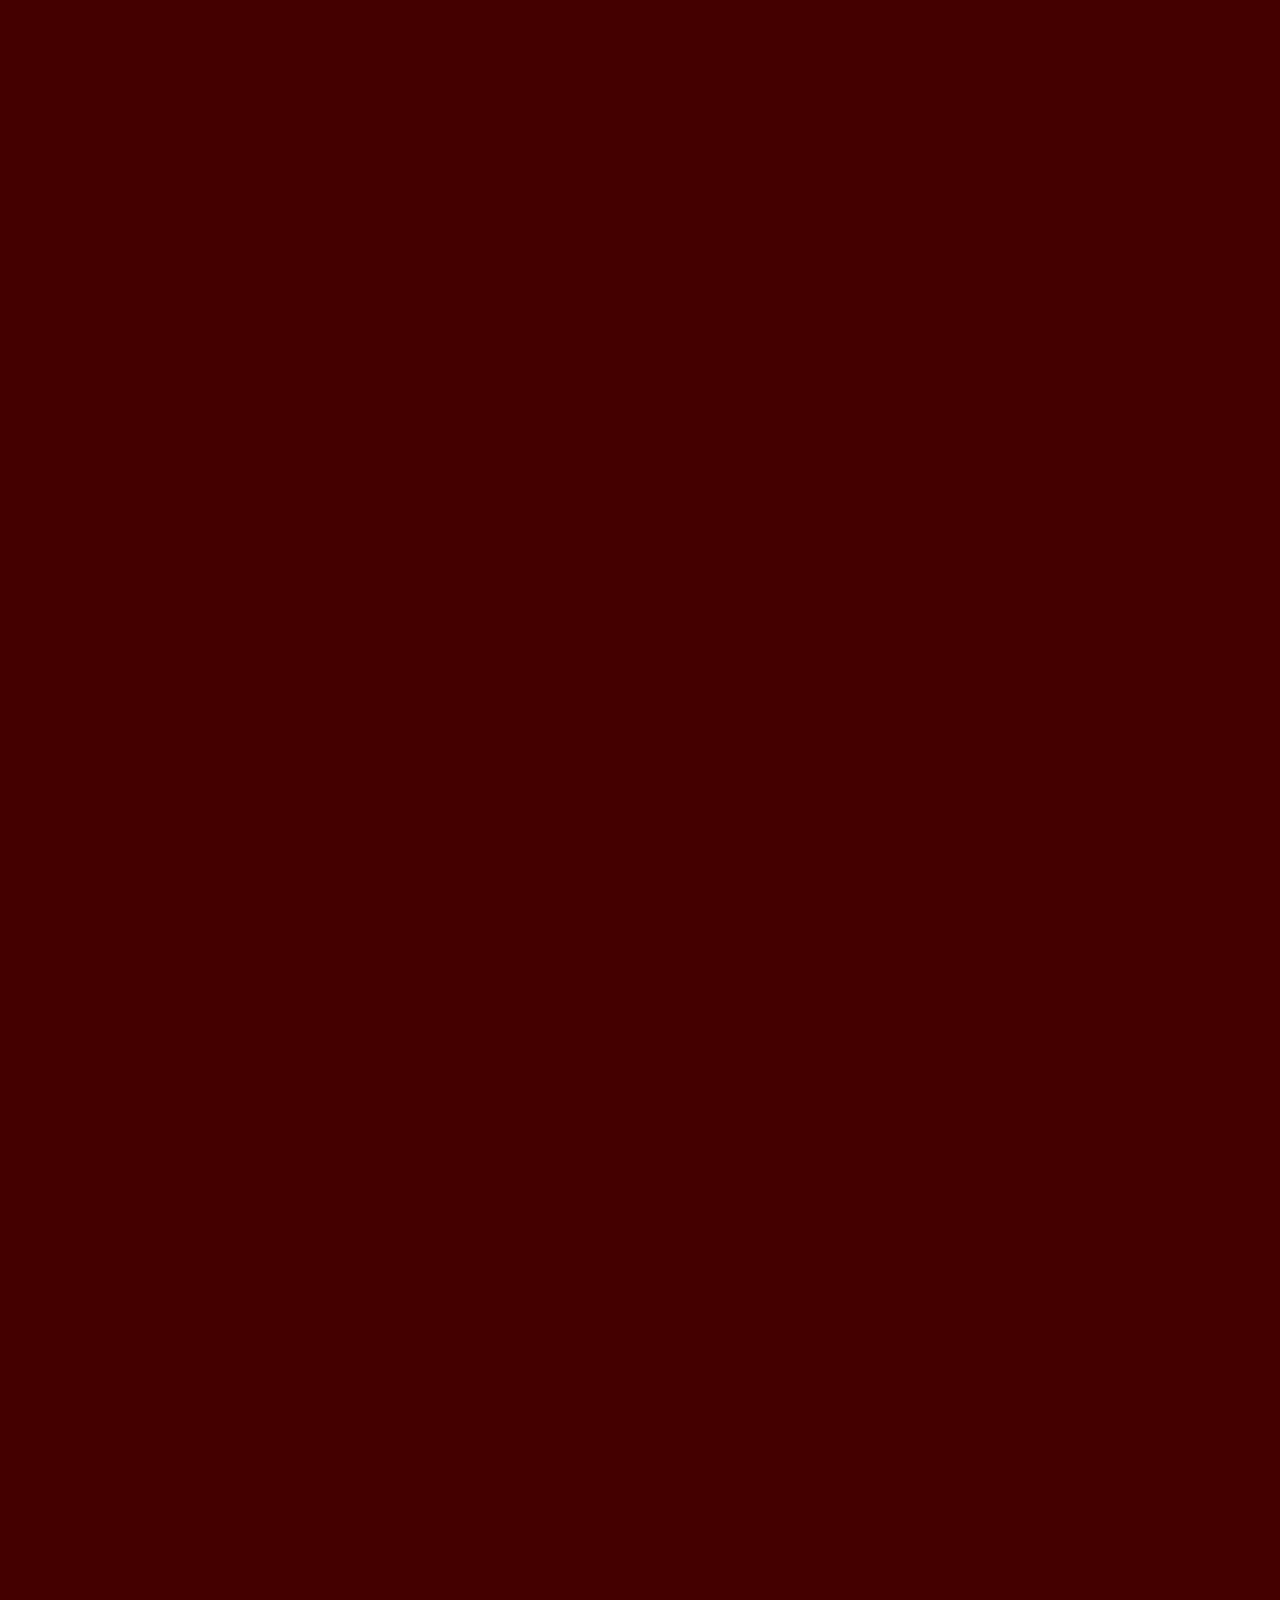
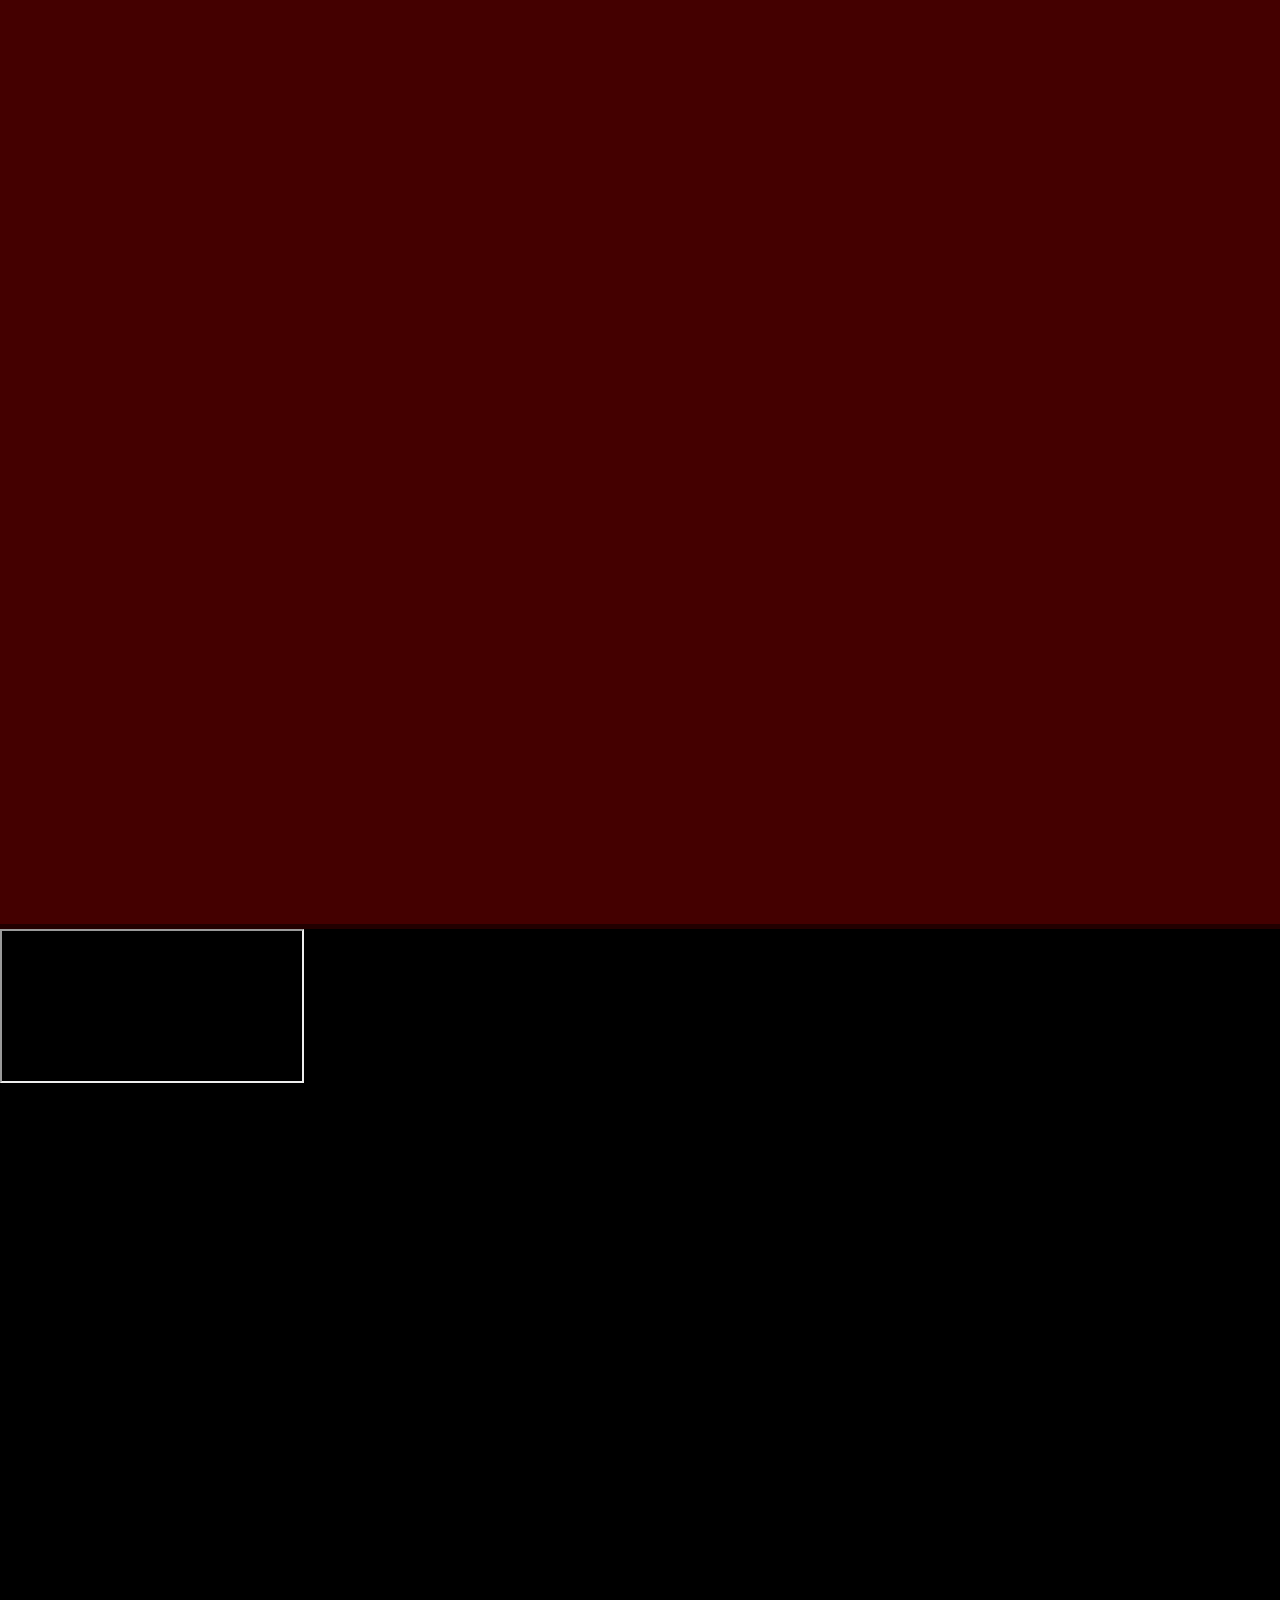
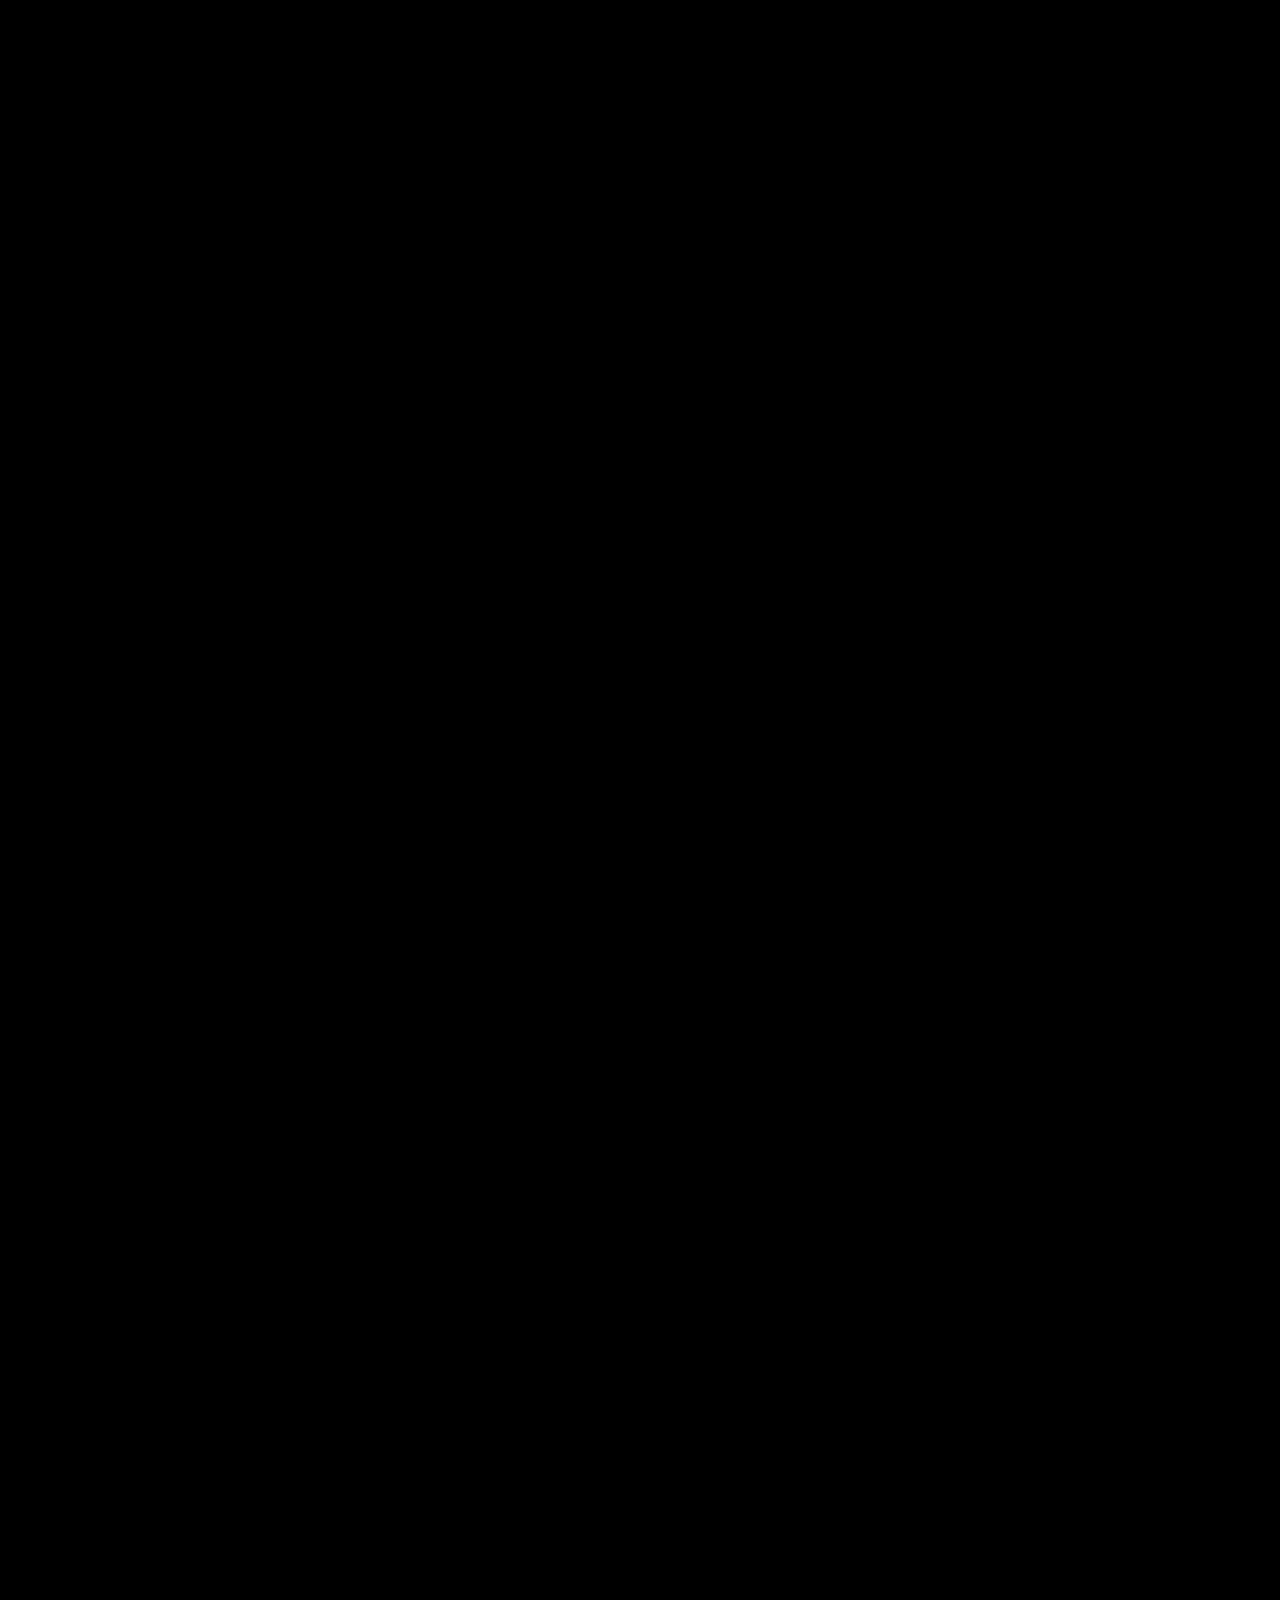
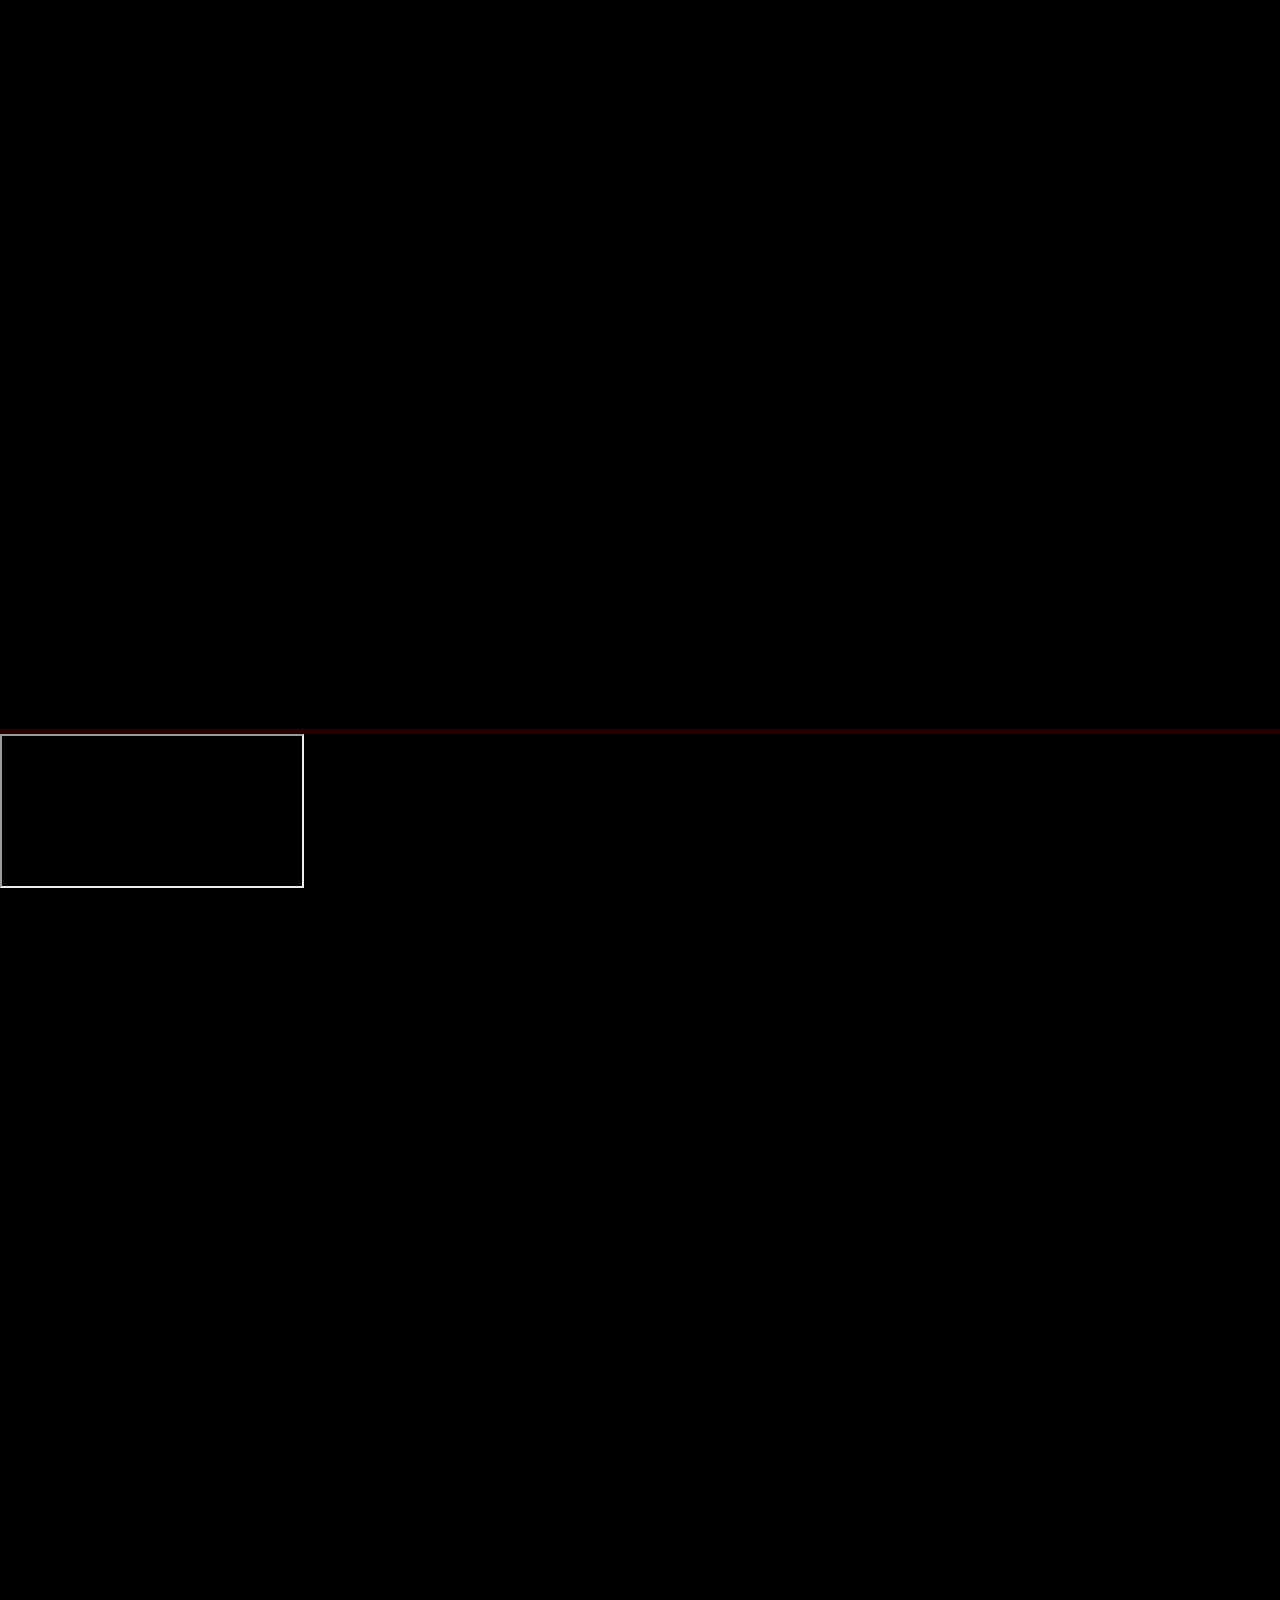
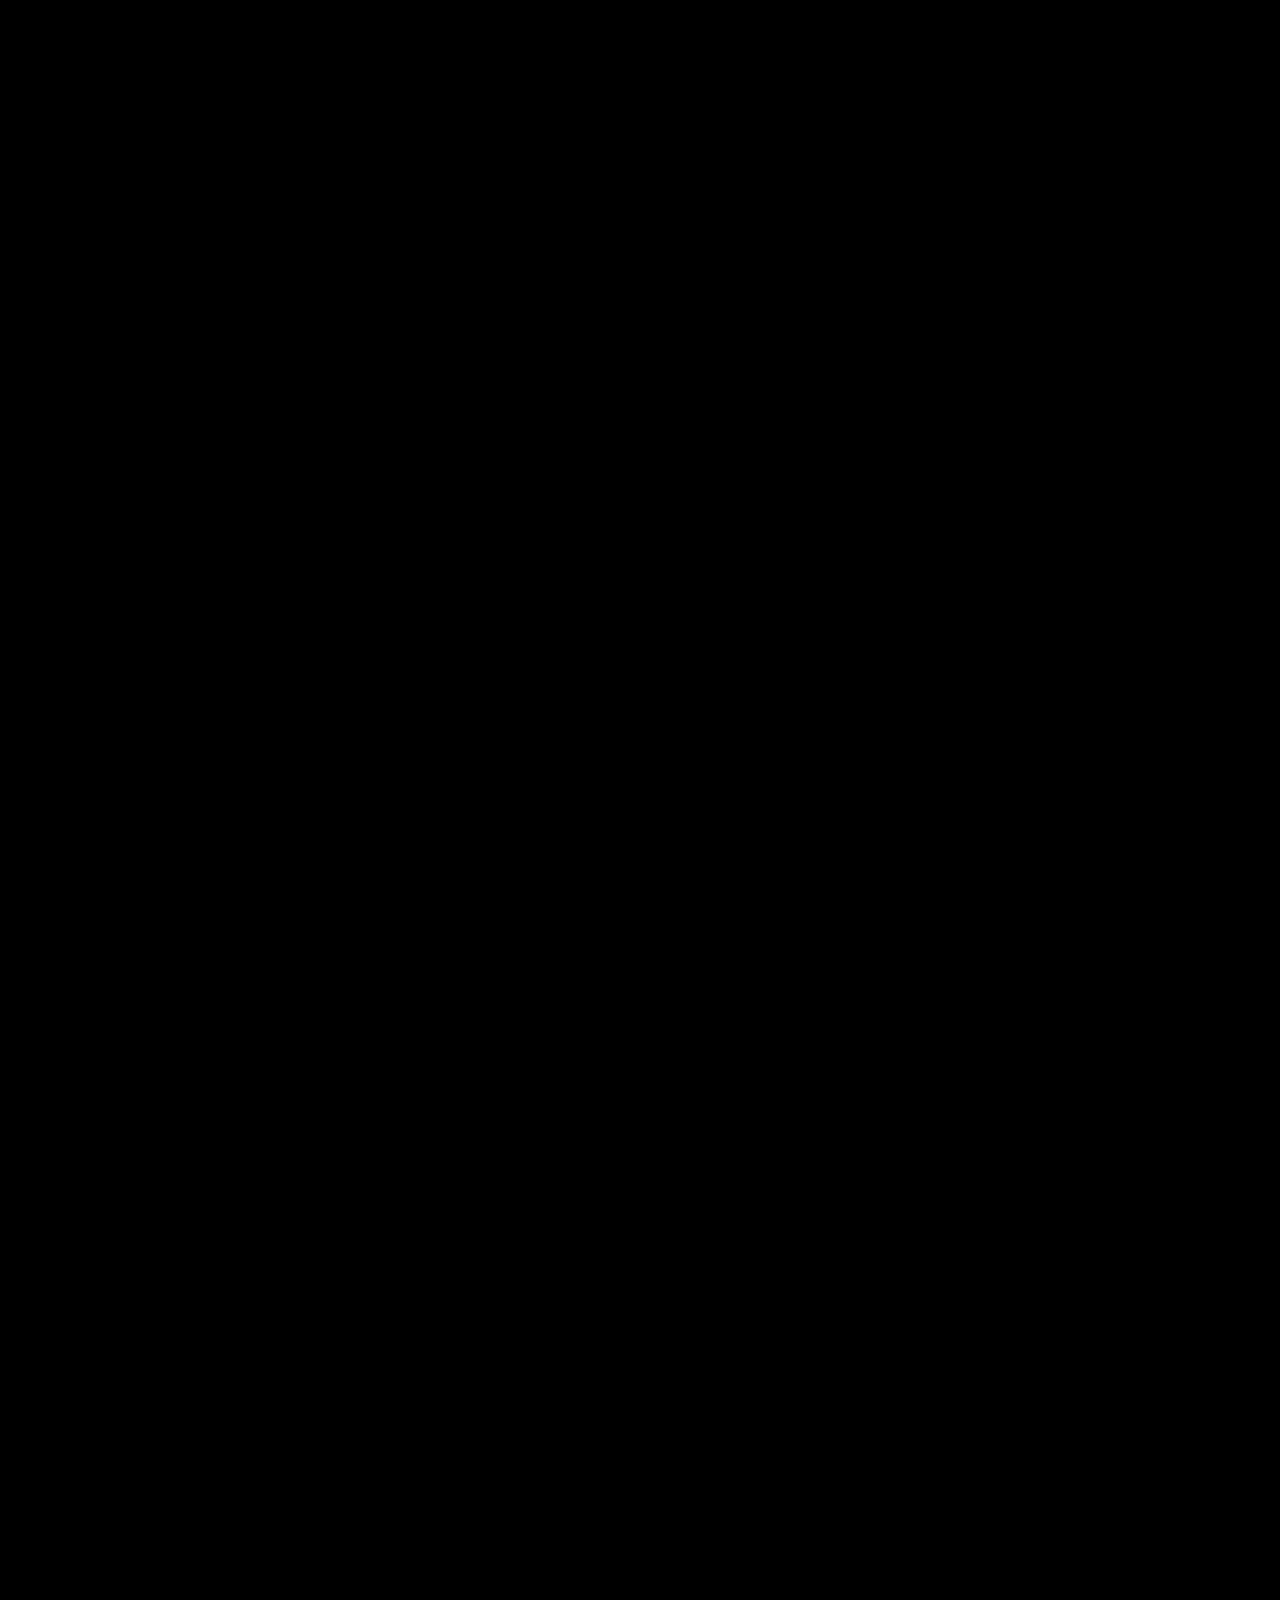
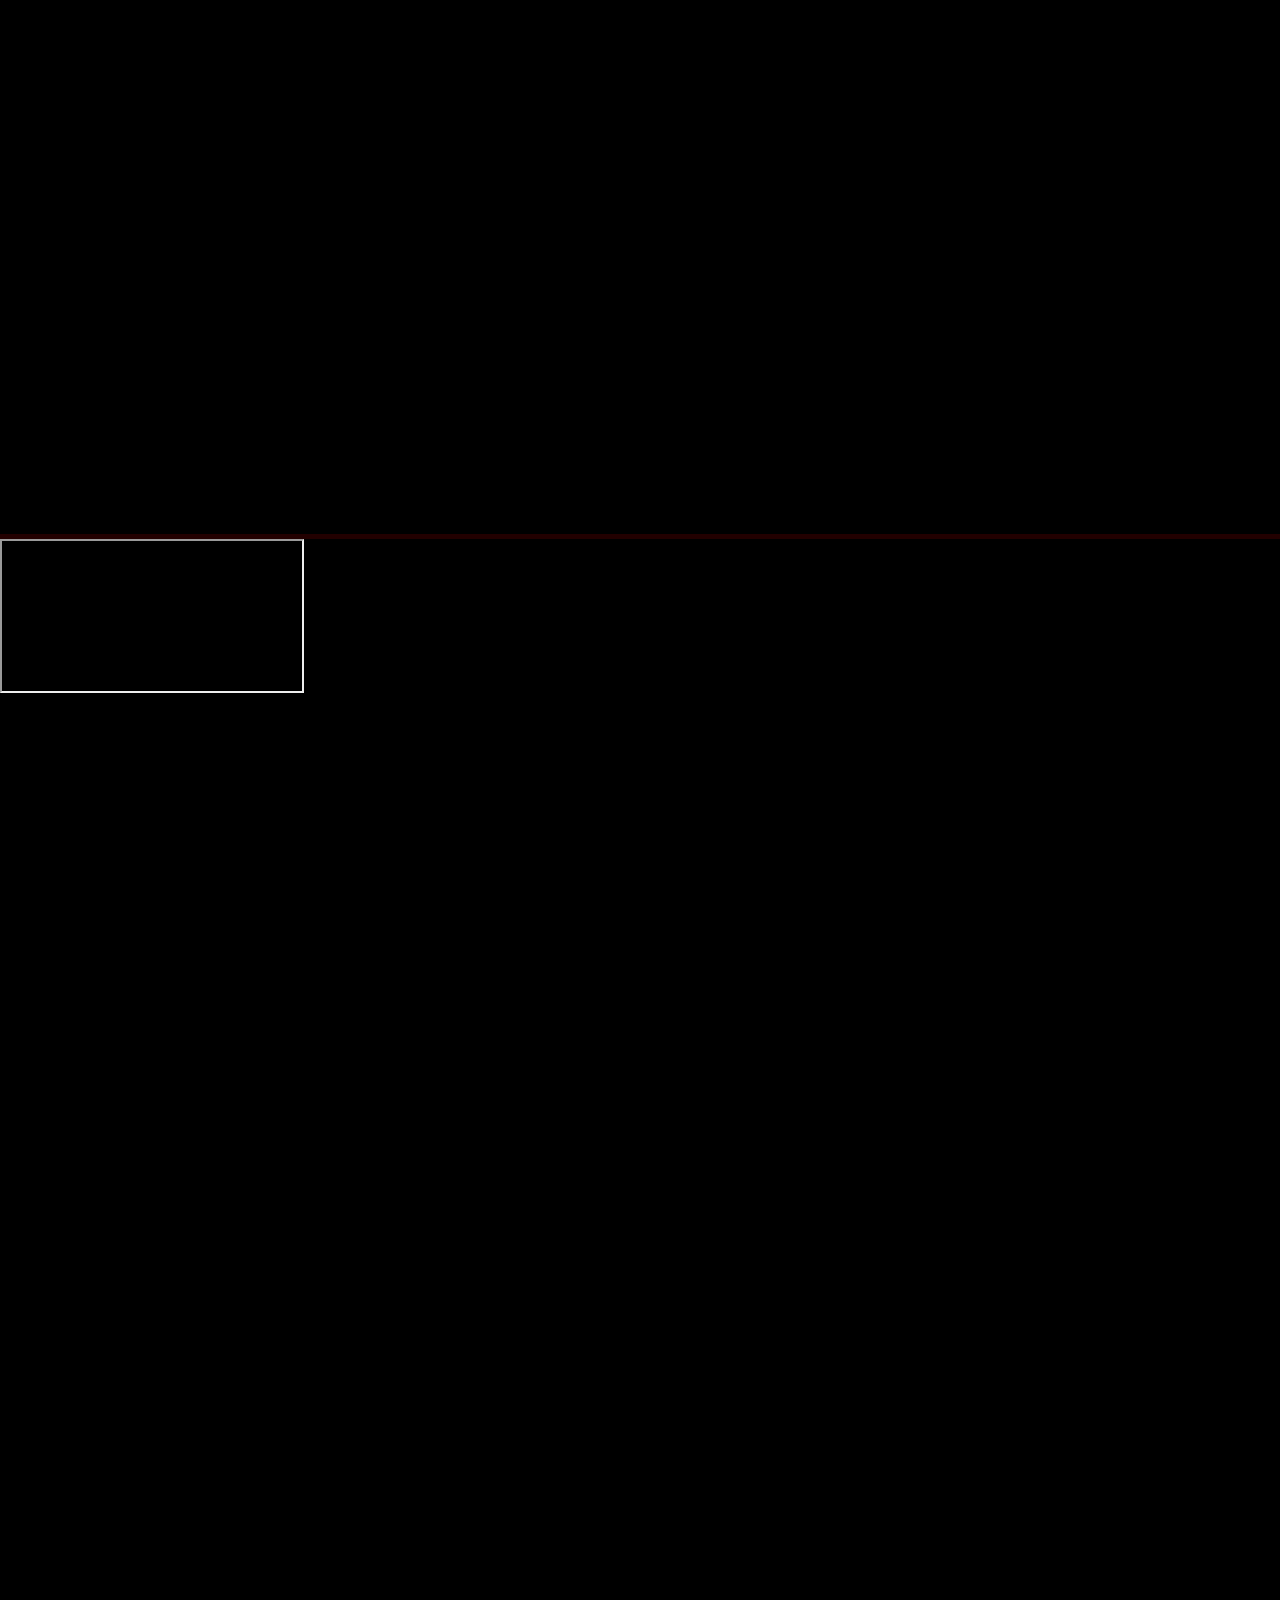
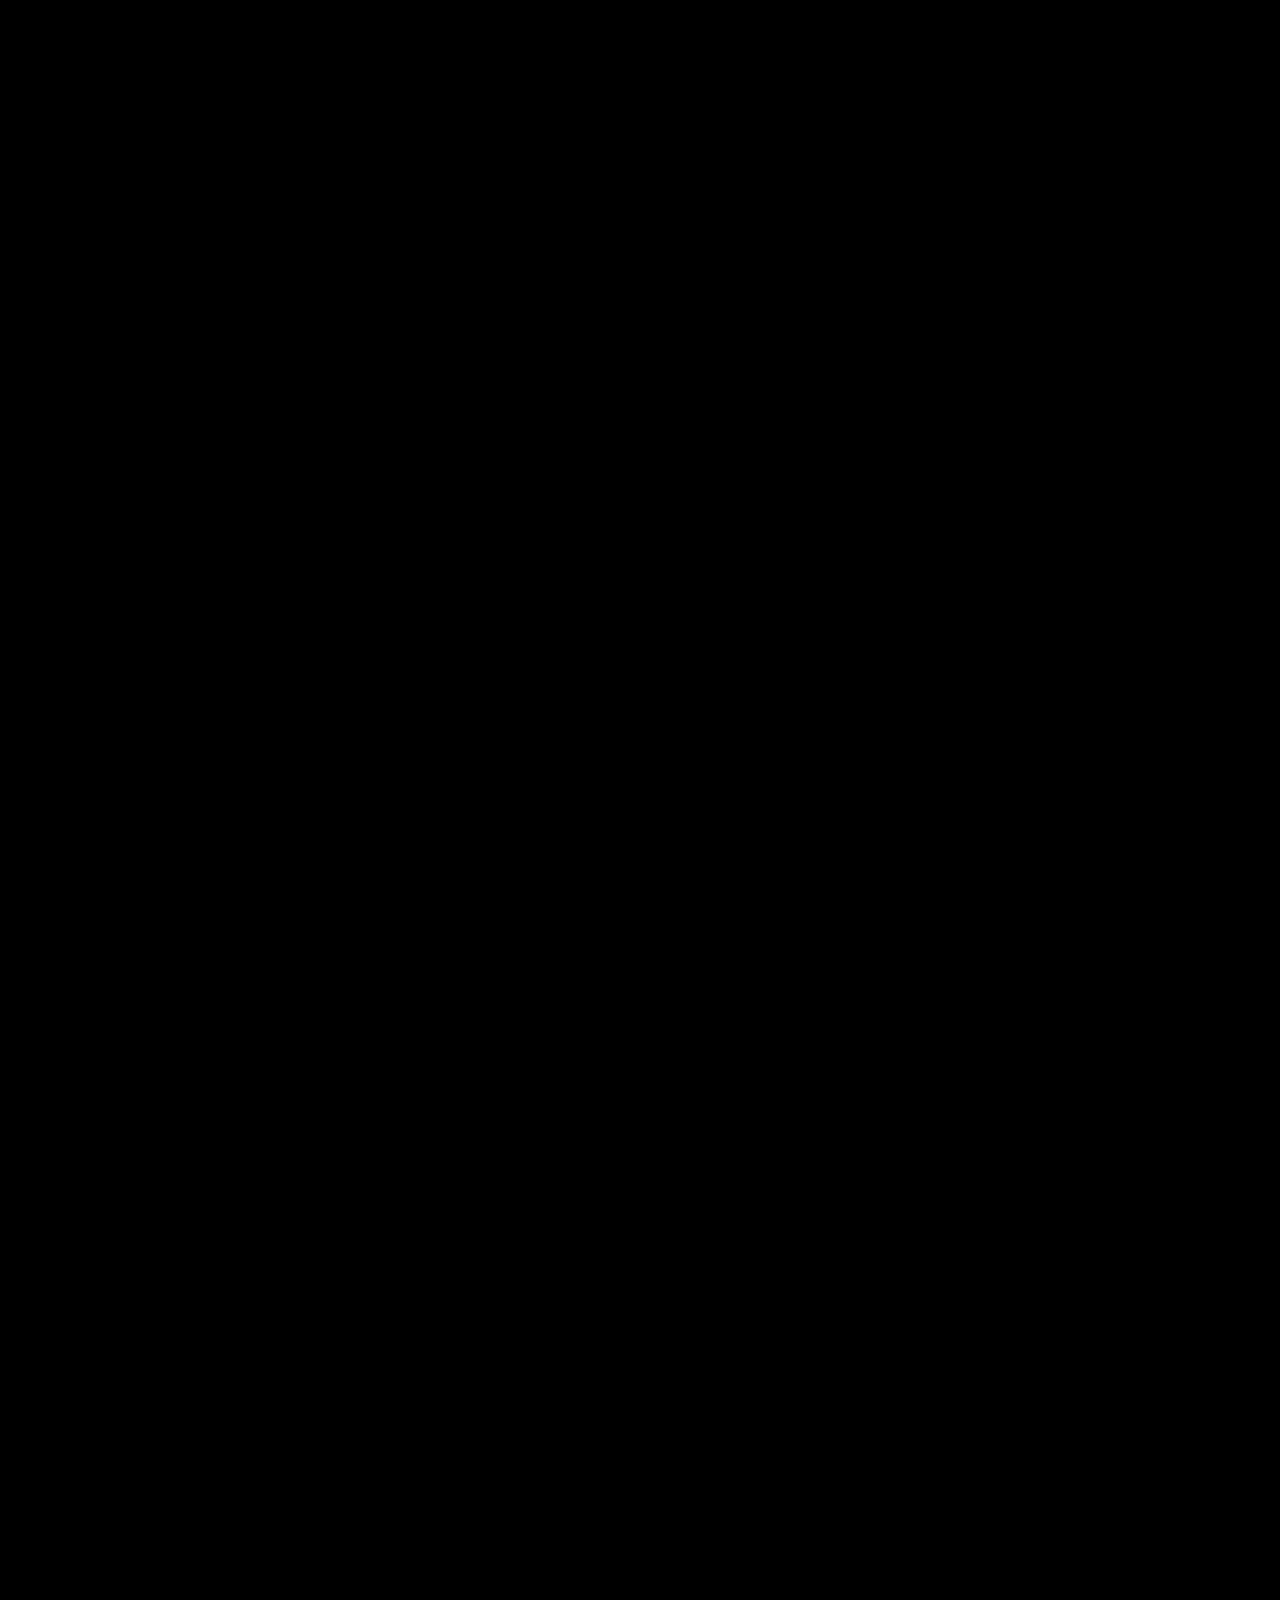
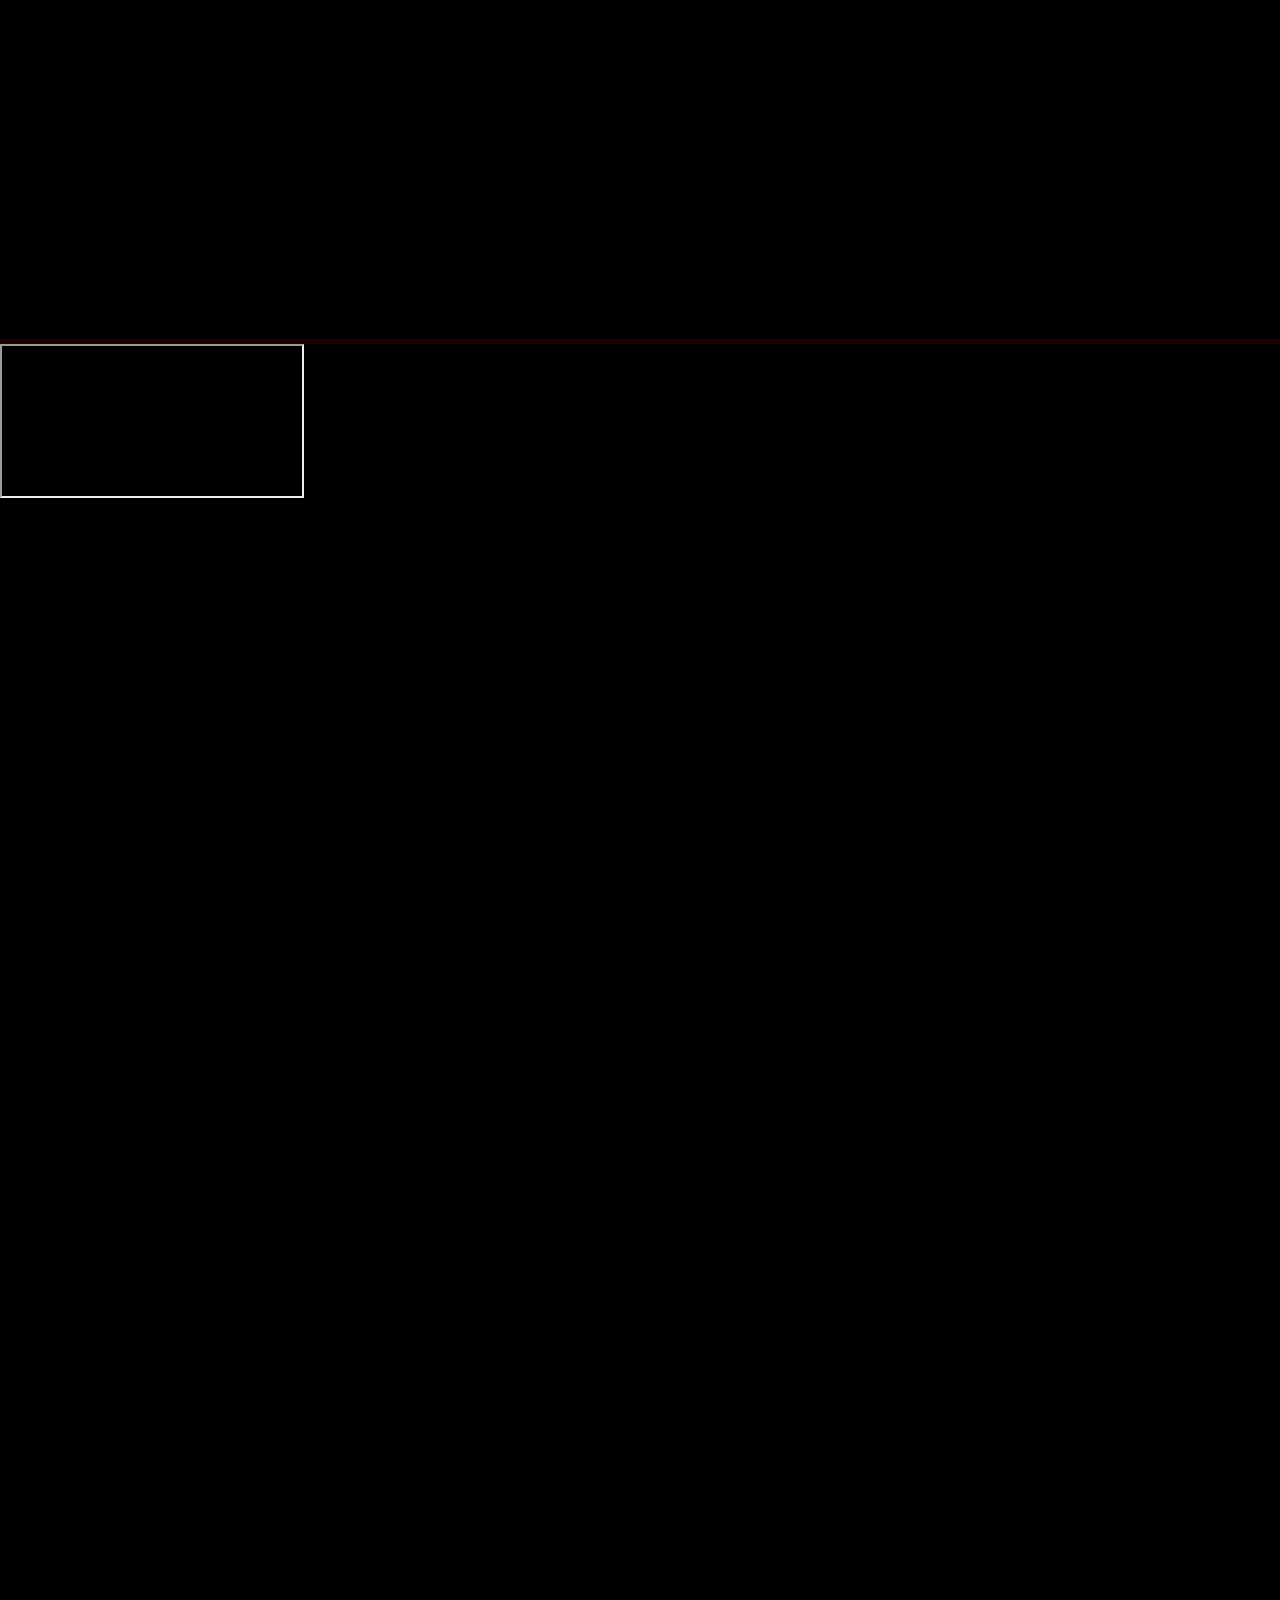
==== commit f7b77c56: "Add files via upload" ====
--- a/index.html
+++ b/index.html
@@ -24,96 +24,92 @@
                 </div>
             </div>
         </nav>
+        
 <div class="black container-fluid">
     <div class="row justify-content-center">
-        <div class="col-lg-8">
+        <div class="col-12 text-center">
+            <img class="img-fluid" src="./img/tunel.jpg" alt="">
+        </div>
+        <div class="col-lg-9">
 <form onSubmit="return false" action="">
-<p><input type="text" placeholder="material" id="textOne"> <input type="text" placeholder="verb (passive form)" id="textTwo"> <input type="text" placeholder="place or object" id="textThree"> <input type="text" placeholder="verb (present tense)" id="textFour"> <input type="text" placeholder="surface" id="textFive"> <input type="text" placeholder="noun or adjective" id="textSix"> <input type="text" placeholder="noun" id="textSeven"> <input type="text" placeholder="adjective" id="textEight"> <input type="text" placeholder="adjective" id="textNine"></p>
+<p><input type="text" placeholder=" material " id="textOne"> <input type="text" placeholder=" verb (passive form) " id="textTwo"> <input type="text" placeholder=" place or object " id="textThree"> <input type="text" placeholder=" verb (present tense) " id="textFour"> <input type="text" placeholder=" surface " id="textFive"> <input type="text" placeholder=" noun or adjective " id="textSix"> <input type="text" placeholder="noun" id="textSeven"> <input type="text" placeholder=" adjective " id="textEight"> <input type="text" placeholder=" adjective " id="textNine"></p>
 <button type="button" id="button" class="btn btn-outline-danger" onclick="createParagraph()"><h4>Write:</h4></button>
 <div id="answer"></div>
 </form>
-<br>
-<button class="btn btn-outline-danger"><h2>
-<a class="a-red" href="#send" data-toggle='tab'>Copy your text and send it to yourself</a>
-<a class="a-red" href="#empty" data-toggle='tab'><i class="bi bi-caret-up-fill"></i></a>
-</h2></button><br><br>
-<button class="btn btn-outline-danger"><p>Then, choose:
-    <a class="a-red" href="https://docs.google.com/presentation/d/e/2PACX-1vRdVExTbBPGcUFEVEfKxH9ygWpVaUBrbRYagXK_guaOusUhDGUEB5OChzbtevwW0hQo6o8HkW7X60o7/embed?start=false&loop=false&delayms=60000" target="frame1"><b>[1]</b></a>  
-    <a class="a-red" href="https://docs.google.com/presentation/d/e/2PACX-1vQmmSUJvUAVR_q2MDuroJBDKpwJkjR8HSpcPA040hzwfkrgEXBVuWxWzwWg_BqVJZ3WVhMDVzfxy2DR/embed?start=false&loop=false&delayms=60000" target="frame1"><b>[2]</b></a> 
-    <a class="a-red" href="https://docs.google.com/presentation/d/e/2PACX-1vRejz4SXD8yTJD-L77SN05VMFAUe52skBbrpTAUGuKYU1WkUxIgg6eAjcCL4dlpdUQVwJ9iG71w2UUD/embed?start=false&loop=false&delayms=60000" target="frame1"><b>[3]</b></a></p></button>
-    <div class="container text-justify">
-        <div class="tab-content py-4">
-         <div class="tab-pane active text-white" id="empty"></div>
-     <div class="tab-pane text-white" id="send">
-         <iframe src="https://docs.google.com/forms/d/e/1FAIpQLSe_NY5_eA82IKI-0dCNltbjOz0sBiIxthfIZZjAMbUm7YD1rg/viewform?embedded=true" width="100%" height="900" frameborder="0" marginheight="0" marginwidth="0" scrolling="no">Loading…</iframe>
-     </div>
+<h3><a class="a-red" href="#empty0" data-toggle="tab"><i class="bi bi-caret-up-fill"></i></a></h3>
+<div class="container text-justify tab-content">
+    <div class="tab-pane active text-white" id="empty"></div>
+<div class="tab-pane text-white" id="send">
+ <iframe src="https://docs.google.com/forms/d/e/1FAIpQLSe_NY5_eA82IKI-0dCNltbjOz0sBiIxthfIZZjAMbUm7YD1rg/viewform?embedded=true" width="100%" height="900" frameborder="0" marginheight="0" marginwidth="0" scrolling="no">Loading…</iframe>
 </div>
 </div>
+
+    <div class="container-fluid text-justify tab-content mb-5">
+       <div class="tab-pane active text-white" id="empty0"></div>
+         <div class="tab-pane text-white card" id="choose">
+            <div class="col-12 embed-responsive embed-responsive-16by9">
+                <iframe class="embed-responsive-item" src="https://docs.google.com/presentation/d/e/2PACX-1vRdVExTbBPGcUFEVEfKxH9ygWpVaUBrbRYagXK_guaOusUhDGUEB5OChzbtevwW0hQo6o8HkW7X60o7/embed?start=false&loop=false&delayms=60000" scrolling="no"></iframe><br><br>
+                </div>
+            <h2>
+            <a class="a-orange" href="#choose2" data-toggle="tab"><i class="bi bi-check-square"></i></a>
+            <a class="a-yellow" href="#choose1" data-toggle="tab"><i class="bi bi-x-square"></i></a></i>
+            </h2></div>
+            <div class="tab-pane card" id="choose1">
+                <div class="col-12 embed-responsive embed-responsive-16by9">
+                    <iframe name="frame" class="embed-responsive-item" src="https://docs.google.com/presentation/d/e/2PACX-1vRem_k2gop1bItJByfgXVkLcvQQb2SNDMW3yFX0RF9crP8c0gT18zgBjgTsDmgmrxcSQt2I7EeXx443/embed?start=false&loop=false&delayms=60000" scrolling="no"></iframe><br><br>
+                    </div>
+                            <h2>
+                            <a class="a-red" href="#um" data-toggle='tab'>[1]</a>
+                            <a class="a-green" href="#dois" data-toggle='tab'>[2]</a>
+                            <a class="a-grey" href="#tres" data-toggle='tab'>[3]</a>
+                            <a class="a-yellow" href="#quatro" data-toggle='tab'>[4]</a>
+                            <a class="a-red" href="#cinco" data-toggle='tab'><i class="bi bi-caret-up-fill"></i></a>
+                            </h2>
+                    </div>
+                    <div class="tab-pane card" id="um">
+                        <iframe src="./choose/1.html" width="100%" height="3000" frameborder="0" marginheight="0" marginwidth="0" scrolling="no"></iframe>
+                </div>
+                <div class="tab-pane card" id="dois">
+                    <iframe src="./choose/2.html" width="100%" height="3000" frameborder="0" marginheight="0" marginwidth="0" scrolling="no"></iframe>
+            </div>
+            <div class="tab-pane card" id="tres">
+                <iframe src="./choose/3.html" width="100%" height="3000" frameborder="0" marginheight="0" marginwidth="0" scrolling="no"></iframe>
+        </div>
+        <div class="tab-pane card" id="quatro">
+            <iframe src="./choose/4.html" width="100%" height="3000" frameborder="0" marginheight="0" marginwidth="0" scrolling="no"></iframe>
+    </div>
+    <div class="tab-pane card" id="cinco">
+        <iframe src="./choose/5.html" width="100%" height="3000" frameborder="0" marginheight="0" marginwidth="0" scrolling="no"></iframe>
 </div>
-<div class="container-fluid pb-4">
-    <div class="row justify-content-center">
-      <div class="col-lg-8">
-        <div class="card">
+            <div class="tab-pane card" id="choose2">
+                <div class="embed-responsive embed-responsive-16by9">
+                    <iframe class="embed-responsive-item" src="https://docs.google.com/presentation/d/e/2PACX-1vQmmSUJvUAVR_q2MDuroJBDKpwJkjR8HSpcPA040hzwfkrgEXBVuWxWzwWg_BqVJZ3WVhMDVzfxy2DR/embed?start=false&loop=false&delayms=60000" scrolling="no"></iframe><br><br>
+                    </div>
+                <h2><a class="a-orange" href="#one" data-toggle="tab"><i class="bi bi-arrow-up-square"></i></a> <a class="a-orange" href="#two" data-toggle="tab"><i class="bi bi-x-square"></i></a> <a class="a-red" href="#empty0" data-toggle="tab"><i class="bi bi-caret-up-fill"></i></a></h2>
+        </div>
+           <div class="tab-pane card" id="choose3">
+            <div class="embed-responsive embed-responsive-16by9">
+                <iframe class="embed-responsive-item" src="https://docs.google.com/presentation/d/e/2PACX-1vRejz4SXD8yTJD-L77SN05VMFAUe52skBbrpTAUGuKYU1WkUxIgg6eAjcCL4dlpdUQVwJ9iG71w2UUD/embed?start=false&loop=false&delayms=60000" scrolling="no"></iframe><br><br>
+                </div>
+            <h2><a class="a-yellow" href="#sheet" data-toggle="tab"><i class="bi bi-caret-down-fill"></i></a> <a class="a-red" href="#empty1" data-toggle="tab"><i class="bi bi-caret-up-fill"></i></a></h2>
+        </div>
+        <div class="tab-pane card" id="one">
+            <iframe src="./choose/5.html" width="100%" height="4000" frameborder="0" marginheight="0" marginwidth="0" scrolling="no"></iframe>
+        </div>
+        <div class="tab-pane card" id="two">
+           <iframe src="./choose/6.html" width="100%" height="4000" frameborder="0" marginheight="0" marginwidth="0" scrolling="no">Loading…</iframe>
+       </div>
+       <div class="tab-pane card" id="sheet">
         <div class="embed-responsive embed-responsive-16by9">
-        <iframe name="frame1" class="embed-responsive-item" src="https://docs.google.com/presentation/d/e/2PACX-1vReZk5iqi_LLaohIKtUYHdDtiFfL1nVRjdKwnGsRyxlcGjC4RG_k2kXOwEGEY-simBbnU18WPtnje9r/embed?start=false&loop=false&delayms=60000" scrolling="no"></iframe><br><br>
-        </div>
-        <div class="card-body text-center container">
-            <div class="row justify-content-center">
-                <div class="col-lg-3 dropdown">
-                    <button class="btn btn-outline-danger"><h2>
-                    <a class="a-yellow" href="https://docs.google.com/presentation/d/e/2PACX-1vRdVExTbBPGcUFEVEfKxH9ygWpVaUBrbRYagXK_guaOusUhDGUEB5OChzbtevwW0hQo6o8HkW7X60o7/embed?start=false&loop=false&delayms=60000" target="frame1">1</a> <a class="a-yellow" href="https://docs.google.com/presentation/d/e/2PACX-1vRem_k2gop1bItJByfgXVkLcvQQb2SNDMW3yFX0RF9crP8c0gT18zgBjgTsDmgmrxcSQt2I7EeXx443/embed?start=false&loop=false&delayms=60000" target="frame1"><i class="bi bi-x-square"></i></a>
-                    <a class="dropdown-toggle a-yellow" href="#" id="dropdownMenuLink" data-toggle="dropdown" aria-haspopup="true" aria-expanded="false"></a>
-                        <div class="dropdown-menu p-2 blackred" aria-labelledby="dropdownMenuLink">
-                            <h2><a class="a-red" href="https://docs.google.com/presentation/d/e/2PACX-1vQB7EqFaenej3UUny1siUJFG_BPErmo8DTDjn6LGxbnu9FQdDd_2VmvNhqNOqF_nCvgBo5z3k2AZSYN/embed?start=false&loop=false&delayms=60000" target="frame1">[1]</a> <a class="a-red" href="#eshu" data-toggle='tab'><i class="bi bi-check-square"></i></a>  <a class="a-orange" href="https://docs.google.com/presentation/d/e/2PACX-1vQmmSUJvUAVR_q2MDuroJBDKpwJkjR8HSpcPA040hzwfkrgEXBVuWxWzwWg_BqVJZ3WVhMDVzfxy2DR/embed?start=false&loop=false&delayms=60000" target="frame1"><i class="bi bi-x-square"></i></a></h2>
-                            <h2><a class="a-green" href="https://docs.google.com/presentation/d/e/2PACX-1vQYz0qr1JzCz1KCYx7mfPMEa9Ma7oRf51MDWM1KJviWvoUrBA6BHpF4HiPmi5wjGkh0q5UYGc1g7fwG/embed?start=false&loop=false&delayms=60000" target="frame1">[2]</a> <a class="a-green" href="#native" data-toggle='tab'><i class="bi bi-check-square"></i></a>  <a class="a-orange" href="https://docs.google.com/presentation/d/e/2PACX-1vQmmSUJvUAVR_q2MDuroJBDKpwJkjR8HSpcPA040hzwfkrgEXBVuWxWzwWg_BqVJZ3WVhMDVzfxy2DR/embed?start=false&loop=false&delayms=60000" target="frame1"><i class="bi bi-x-square"></i></a></h2>
-                            <h2><a class="a-grey" href="https://docs.google.com/presentation/d/e/2PACX-1vS8JV9r3xsReCYqosC0K1YXncpXzOxcHZG49IHIxV88WDmdKqouWJaFGptEL-EYosp9dnp9faNTCc5q/embed?start=false&loop=false&delayms=60000" target="frame1">[3]</a> <a class="a-grey" href="#blackelder" data-toggle='tab'><i class="bi bi-check-square"></i></a>  <a class="a-orange" href="https://docs.google.com/presentation/d/e/2PACX-1vQmmSUJvUAVR_q2MDuroJBDKpwJkjR8HSpcPA040hzwfkrgEXBVuWxWzwWg_BqVJZ3WVhMDVzfxy2DR/embed?start=false&loop=false&delayms=60000" target="frame1"><i class="bi bi-x-square"></i></a></h2>
-                           <h2><a class="a-yellow" href="https://docs.google.com/presentation/d/e/2PACX-1vSIuyzkSnjuszkIONaB25FVVQwSAZtTM_gN4GgC3EN7_-vgTUvOdaiml3J-Mm3Oh3BztkjdT4KVQdMt/embed?start=false&loop=false&delayms=60000" target="frame1">[4]</a> <a class="a-yellow" href="#gypsy" data-toggle='tab'><i class="bi bi-check-square"></i></a>  <a class="a-orange" href="https://docs.google.com/presentation/d/e/2PACX-1vQmmSUJvUAVR_q2MDuroJBDKpwJkjR8HSpcPA040hzwfkrgEXBVuWxWzwWg_BqVJZ3WVhMDVzfxy2DR/embed?start=false&loop=false&delayms=60000" target="frame1"><i class="bi bi-x-square"></i></a></h2>
-                </div>
-                <a class="a-orange" href="https://docs.google.com/presentation/d/e/2PACX-1vQmmSUJvUAVR_q2MDuroJBDKpwJkjR8HSpcPA040hzwfkrgEXBVuWxWzwWg_BqVJZ3WVhMDVzfxy2DR/embed?start=false&loop=false&delayms=60000" target="frame1"><i class="bi bi-check-square"></i></a>
-                <a class="a-red" href="#empty1" data-toggle='tab'><i class="bi bi-caret-up-fill"></i></a></button>
-            </div><div class="col-lg-3 dropdown">
-                <button class="btn btn-outline-danger"><h3>
-                    <a class="a-orange" href="https://docs.google.com/presentation/d/e/2PACX-1vQmmSUJvUAVR_q2MDuroJBDKpwJkjR8HSpcPA040hzwfkrgEXBVuWxWzwWg_BqVJZ3WVhMDVzfxy2DR/embed?start=false&loop=false&delayms=60000" target="frame1">2</a>
-                    <a class="dropdown-toggle a-orange" href="#" id="dropdownMenuLink" data-toggle="dropdown" aria-haspopup="true" aria-expanded="false"></a>
-                <div class="dropdown-menu p-2 blackred" aria-labelledby="dropdownMenuLink"><h3>
-                [<a class="a-orange" href="https://docs.google.com/presentation/d/e/2PACX-1vS-63iB7lr0qfIS5pQ9Xp70jSgfWiFHGz0aLdoUfO2ujB6DJsLLi3TI9I3xHwHb87ecd5zHH8QOIx0-/embed?start=false&loop=false&delayms=60000" target="frame1">1</a><a class="a-orange" href="#one" data-toggle='tab'><i class="bi bi-caret-down-fill"></i></a>]
-                [<a class="a-orange" href="https://docs.google.com/presentation/d/e/2PACX-1vRP94AzobAv6M0ryvTbOVmt4-qZge7NyIm2QWdGWF6jVGPndaxqgfuo55lW3cjZdK7aBVyPaXQOOWba/embed?start=false&loop=false&delayms=60000" target="frame1" rel="noopener noreferrer">2</a>
-                <a class="a-orange" href="#two" data-toggle='tab'><i class="bi bi-caret-down-fill"></i></a>]</div>
-                <a class="a-red" href="#empty1" data-toggle='tab'><i class="bi bi-caret-up-fill"></i></a></h3></button></div>
-                <div class="col-lg-3 dropdown"><h4>
-                <button class="btn btn-outline-danger"><h3>
-                    <a class="a-orange" href="https://docs.google.com/presentation/d/e/2PACX-1vRejz4SXD8yTJD-L77SN05VMFAUe52skBbrpTAUGuKYU1WkUxIgg6eAjcCL4dlpdUQVwJ9iG71w2UUD/embed?start=false&loop=false&delayms=60000" target="frame1" rel="noopener noreferrer">3</a><a class="a-yellow" href="#sheet" data-toggle='tab'><i class="bi bi-caret-down-fill"></i></a>
-                <a class="a-red" href="#empty1" data-toggle='tab'><i class="bi bi-caret-up-fill"></i></a></h3></button>
-        </div></div>
-        <div class="container text-justify" id="1">
-            <div class="tab-content">
-             <div class="tab-pane active text-white" id="empty1"></div>
-         <div class="tab-pane text-white" id="eshu">
-             <iframe src="https://docs.google.com/forms/d/e/1FAIpQLSc5Qx5Q5NaM08MztAfinIXiTnSYqcGeyhZzqacW66c9dzyLpQ/viewform?embedded=true" width="100%" height="4000" frameborder="0" marginheight="0" marginwidth="0" scrolling="no">Loading…</iframe>
-         </div>
-         <div class="tab-pane text-white" id="native">
-            <iframe src="https://docs.google.com/forms/d/e/1FAIpQLSfsDsjA9kJh8KrYgAg4KpGVEu98yNtcroQ5Rov8C4ZU6Pq1Ig/viewform?embedded=true" width="100%" height="4000" frameborder="0" marginheight="0" marginwidth="0" scrolling="no">Loading…</iframe>
-        </div>
-        <div class="tab-pane text-white" id="blackelder">
-            <iframe src="https://docs.google.com/forms/d/e/1FAIpQLSet_5HKRGiQKM0o4mec50YZw6PtE35ViIOYrLQV_joSDRcRKA/viewform?embedded=true" width="100%" height="4000" frameborder="0" marginheight="0" marginwidth="0" scrolling="no">Loading…</iframe>
-        </div>
-        <div class="tab-pane text-white" id="gypsy">
-            <iframe src="https://docs.google.com/forms/d/e/1FAIpQLSdt_j3PsGm7bp7i0MIpa6pF9JAB5fZe_0HnHM9o3W1B6f4qjw/viewform?embedded=true" width="100%" height="4000" frameborder="0" marginheight="0" marginwidth="0" scrolling="no">Loading…</iframe>
-        </div>
-        <div class="tab-pane text-white" id="one">
-            <iframe src="https://docs.google.com/forms/d/e/1FAIpQLSdNC9pYXbgML7dJ-T6nJJsVRbMGSc4ZzEmtLjDpSGkgvmV1ow/viewform?embedded=true" width="100%" height="4000" frameborder="0" marginheight="0" marginwidth="0" scrolling="no">Loading…</iframe>
-        </div>
-        <div class="tab-pane text-white" id="two">
-           <iframe src="https://docs.google.com/forms/d/e/1FAIpQLSfaX-25vyHZqJNFzohRYvh482ebxxPaw7KR-87lhLgofAbA0Q/viewform?embedded=true" width="100%" height="4000" frameborder="0" marginheight="0" marginwidth="0" scrolling="no">Loading…</iframe>
-       </div>
-       <div class="tab-pane text-white" id="sheet">
+            <iframe class="embed-responsive-item" src="https://docs.google.com/presentation/d/e/2PACX-1vRHIqM6d-7XV1F7qHG5GdUfappfSLFJf1dbD3h4NKSYjD4r5mVxEnEQEOZgjgfghr3f28PWwrAjXD46/embed?start=false&loop=false&delayms=60000" scrolling="no"></iframe><br><br>
+            </div>
         <iframe src="https://docs.google.com/forms/d/e/1FAIpQLSfaINcANSLAeJS3ZRvISAOoH0WCxwTKpCZb16Xikt4PS7F5IA/viewform?embedded=true" width="100%" height="5000" frameborder="0" marginheight="0" marginwidth="0" scrolling="no">Loading…</iframe>
     </div>
              </div>
      </div> 
     </div>   
        </div>
-</div></div></div></div></div></div>
+
 <footer class="footer py-3">
     <div class="container px-4 px-lg-5">
         <div class="small text-center align-items-end"><a class="a-red text-decoration-none" href="https://incorporealgames.netlify.app/" target="_blank" rel="cc:attributionURL noopener noreferrer">Incorporeal LudoNarratives</a> © 2008 by <a class="a-red text-decoration-none" href="https://lilithstudio.netlify.app/" target="_blank" rel="cc:attributionURL noopener noreferrer">Eliane Bettocchi</a> &amp; Carlos Klimick is licensed under <a class="a-red text-decoration-none" href="http://creativecommons.org/licenses/by-nc-sa/4.0/?ref=chooser-v1" target="_blank" rel="license noopener noreferrer">CC BY-NC-SA 4.0</a>.
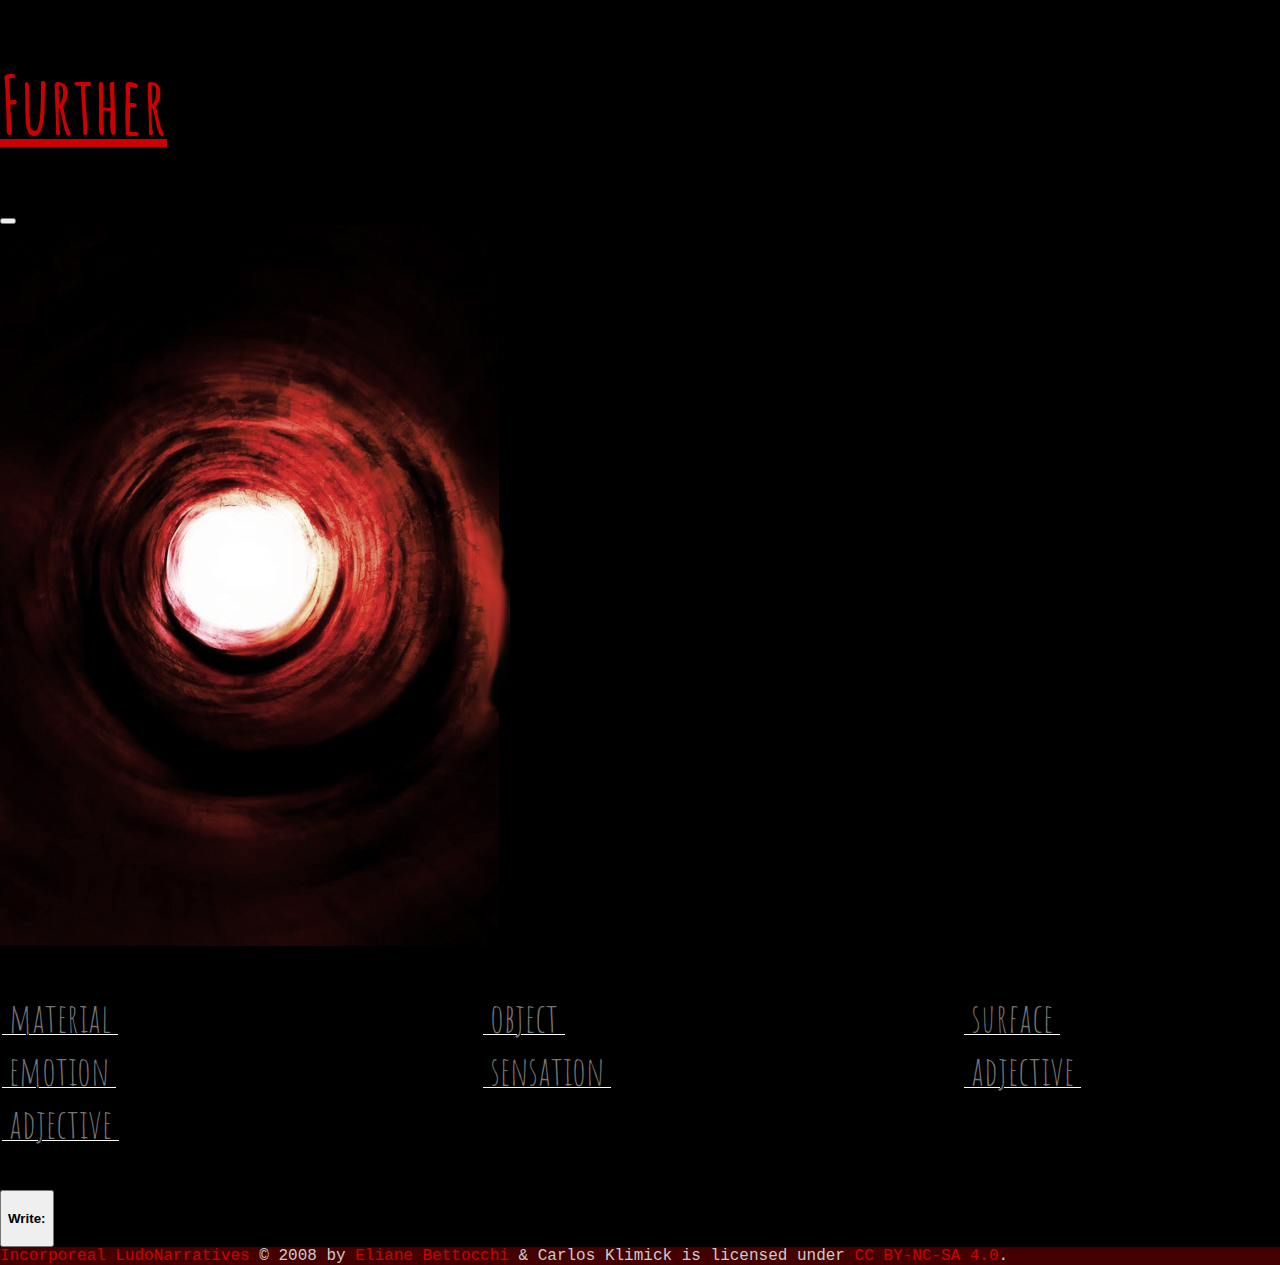
==== commit 5e699dc0: "Add files via upload" ====
--- a/index.html
+++ b/index.html
@@ -9,11 +9,11 @@
     <link rel="stylesheet" href="style.css">
     <link rel="shortcut icon" href="favicon.ico" type="image/x-icon">
     <link href="https://fonts.googleapis.com/css?family=Amatic SC" rel="stylesheet" type="text/css">
-    <title>After</title>
+    <title>Further</title>
 </head>
 <body>
     <nav class="navbar navbar-expand-sm black navbar-inverse navbar-light sticky-top">
-        <div class="container"><h4><a class="a-red" href="#">After</a></h4>
+        <div class="container"><h1><a class="a-red" href="#">Further</a></h1>
             <button class="navbar-toggler" data-toggle="collapse" data-target="#mainNav">
                 <span class="navbar-toggler-icon"></span>
             </button>
@@ -27,85 +27,16 @@
         
 <div class="black container-fluid">
     <div class="row justify-content-center">
-        <div class="col-12 text-center">
+        <div class="col-lg-9 m-0 p-0 text-center">
             <img class="img-fluid" src="./img/tunel.jpg" alt="">
         </div>
         <div class="col-lg-9">
 <form onSubmit="return false" action="">
-<p><input type="text" placeholder=" material " id="textOne"> <input type="text" placeholder=" verb (passive form) " id="textTwo"> <input type="text" placeholder=" place or object " id="textThree"> <input type="text" placeholder=" verb (present tense) " id="textFour"> <input type="text" placeholder=" surface " id="textFive"> <input type="text" placeholder=" noun or adjective " id="textSix"> <input type="text" placeholder="noun" id="textSeven"> <input type="text" placeholder=" adjective " id="textEight"> <input type="text" placeholder=" adjective " id="textNine"></p>
+<p><input type="text" placeholder=" material " id="textOne"> <input type="text" placeholder=" object " id="textTwo"> <input type="text" placeholder=" surface " id="textThree"> <input type="text" placeholder=" emotion " id="textFour"> <input type="text" placeholder=" sensation " id="textFive"> <input type="text" placeholder=" adjective " id="textSix"> <input type="text" placeholder=" adjective " id="textSeven"></p>
 <button type="button" id="button" class="btn btn-outline-danger" onclick="createParagraph()"><h4>Write:</h4></button>
 <div id="answer"></div>
 </form>
-<h3><a class="a-red" href="#empty0" data-toggle="tab"><i class="bi bi-caret-up-fill"></i></a></h3>
-<div class="container text-justify tab-content">
-    <div class="tab-pane active text-white" id="empty"></div>
-<div class="tab-pane text-white" id="send">
- <iframe src="https://docs.google.com/forms/d/e/1FAIpQLSe_NY5_eA82IKI-0dCNltbjOz0sBiIxthfIZZjAMbUm7YD1rg/viewform?embedded=true" width="100%" height="900" frameborder="0" marginheight="0" marginwidth="0" scrolling="no">Loading…</iframe>
-</div>
-</div>
 
-    <div class="container-fluid text-justify tab-content mb-5">
-       <div class="tab-pane active text-white" id="empty0"></div>
-         <div class="tab-pane text-white card" id="choose">
-            <div class="col-12 embed-responsive embed-responsive-16by9">
-                <iframe class="embed-responsive-item" src="https://docs.google.com/presentation/d/e/2PACX-1vRdVExTbBPGcUFEVEfKxH9ygWpVaUBrbRYagXK_guaOusUhDGUEB5OChzbtevwW0hQo6o8HkW7X60o7/embed?start=false&loop=false&delayms=60000" scrolling="no"></iframe><br><br>
-                </div>
-            <h2>
-            <a class="a-orange" href="#choose2" data-toggle="tab"><i class="bi bi-check-square"></i></a>
-            <a class="a-yellow" href="#choose1" data-toggle="tab"><i class="bi bi-x-square"></i></a></i>
-            </h2></div>
-            <div class="tab-pane card" id="choose1">
-                <div class="col-12 embed-responsive embed-responsive-16by9">
-                    <iframe name="frame" class="embed-responsive-item" src="https://docs.google.com/presentation/d/e/2PACX-1vRem_k2gop1bItJByfgXVkLcvQQb2SNDMW3yFX0RF9crP8c0gT18zgBjgTsDmgmrxcSQt2I7EeXx443/embed?start=false&loop=false&delayms=60000" scrolling="no"></iframe><br><br>
-                    </div>
-                            <h2>
-                            <a class="a-red" href="#um" data-toggle='tab'>[1]</a>
-                            <a class="a-green" href="#dois" data-toggle='tab'>[2]</a>
-                            <a class="a-grey" href="#tres" data-toggle='tab'>[3]</a>
-                            <a class="a-yellow" href="#quatro" data-toggle='tab'>[4]</a>
-                            <a class="a-red" href="#cinco" data-toggle='tab'><i class="bi bi-caret-up-fill"></i></a>
-                            </h2>
-                    </div>
-                    <div class="tab-pane card" id="um">
-                        <iframe src="./choose/1.html" width="100%" height="3000" frameborder="0" marginheight="0" marginwidth="0" scrolling="no"></iframe>
-                </div>
-                <div class="tab-pane card" id="dois">
-                    <iframe src="./choose/2.html" width="100%" height="3000" frameborder="0" marginheight="0" marginwidth="0" scrolling="no"></iframe>
-            </div>
-            <div class="tab-pane card" id="tres">
-                <iframe src="./choose/3.html" width="100%" height="3000" frameborder="0" marginheight="0" marginwidth="0" scrolling="no"></iframe>
-        </div>
-        <div class="tab-pane card" id="quatro">
-            <iframe src="./choose/4.html" width="100%" height="3000" frameborder="0" marginheight="0" marginwidth="0" scrolling="no"></iframe>
-    </div>
-    <div class="tab-pane card" id="cinco">
-        <iframe src="./choose/5.html" width="100%" height="3000" frameborder="0" marginheight="0" marginwidth="0" scrolling="no"></iframe>
-</div>
-            <div class="tab-pane card" id="choose2">
-                <div class="embed-responsive embed-responsive-16by9">
-                    <iframe class="embed-responsive-item" src="https://docs.google.com/presentation/d/e/2PACX-1vQmmSUJvUAVR_q2MDuroJBDKpwJkjR8HSpcPA040hzwfkrgEXBVuWxWzwWg_BqVJZ3WVhMDVzfxy2DR/embed?start=false&loop=false&delayms=60000" scrolling="no"></iframe><br><br>
-                    </div>
-                <h2><a class="a-orange" href="#one" data-toggle="tab"><i class="bi bi-arrow-up-square"></i></a> <a class="a-orange" href="#two" data-toggle="tab"><i class="bi bi-x-square"></i></a> <a class="a-red" href="#empty0" data-toggle="tab"><i class="bi bi-caret-up-fill"></i></a></h2>
-        </div>
-           <div class="tab-pane card" id="choose3">
-            <div class="embed-responsive embed-responsive-16by9">
-                <iframe class="embed-responsive-item" src="https://docs.google.com/presentation/d/e/2PACX-1vRejz4SXD8yTJD-L77SN05VMFAUe52skBbrpTAUGuKYU1WkUxIgg6eAjcCL4dlpdUQVwJ9iG71w2UUD/embed?start=false&loop=false&delayms=60000" scrolling="no"></iframe><br><br>
-                </div>
-            <h2><a class="a-yellow" href="#sheet" data-toggle="tab"><i class="bi bi-caret-down-fill"></i></a> <a class="a-red" href="#empty1" data-toggle="tab"><i class="bi bi-caret-up-fill"></i></a></h2>
-        </div>
-        <div class="tab-pane card" id="one">
-            <iframe src="./choose/5.html" width="100%" height="4000" frameborder="0" marginheight="0" marginwidth="0" scrolling="no"></iframe>
-        </div>
-        <div class="tab-pane card" id="two">
-           <iframe src="./choose/6.html" width="100%" height="4000" frameborder="0" marginheight="0" marginwidth="0" scrolling="no">Loading…</iframe>
-       </div>
-       <div class="tab-pane card" id="sheet">
-        <div class="embed-responsive embed-responsive-16by9">
-            <iframe class="embed-responsive-item" src="https://docs.google.com/presentation/d/e/2PACX-1vRHIqM6d-7XV1F7qHG5GdUfappfSLFJf1dbD3h4NKSYjD4r5mVxEnEQEOZgjgfghr3f28PWwrAjXD46/embed?start=false&loop=false&delayms=60000" scrolling="no"></iframe><br><br>
-            </div>
-        <iframe src="https://docs.google.com/forms/d/e/1FAIpQLSfaINcANSLAeJS3ZRvISAOoH0WCxwTKpCZb16Xikt4PS7F5IA/viewform?embedded=true" width="100%" height="5000" frameborder="0" marginheight="0" marginwidth="0" scrolling="no">Loading…</iframe>
-    </div>
-             </div>
      </div> 
     </div>   
        </div>
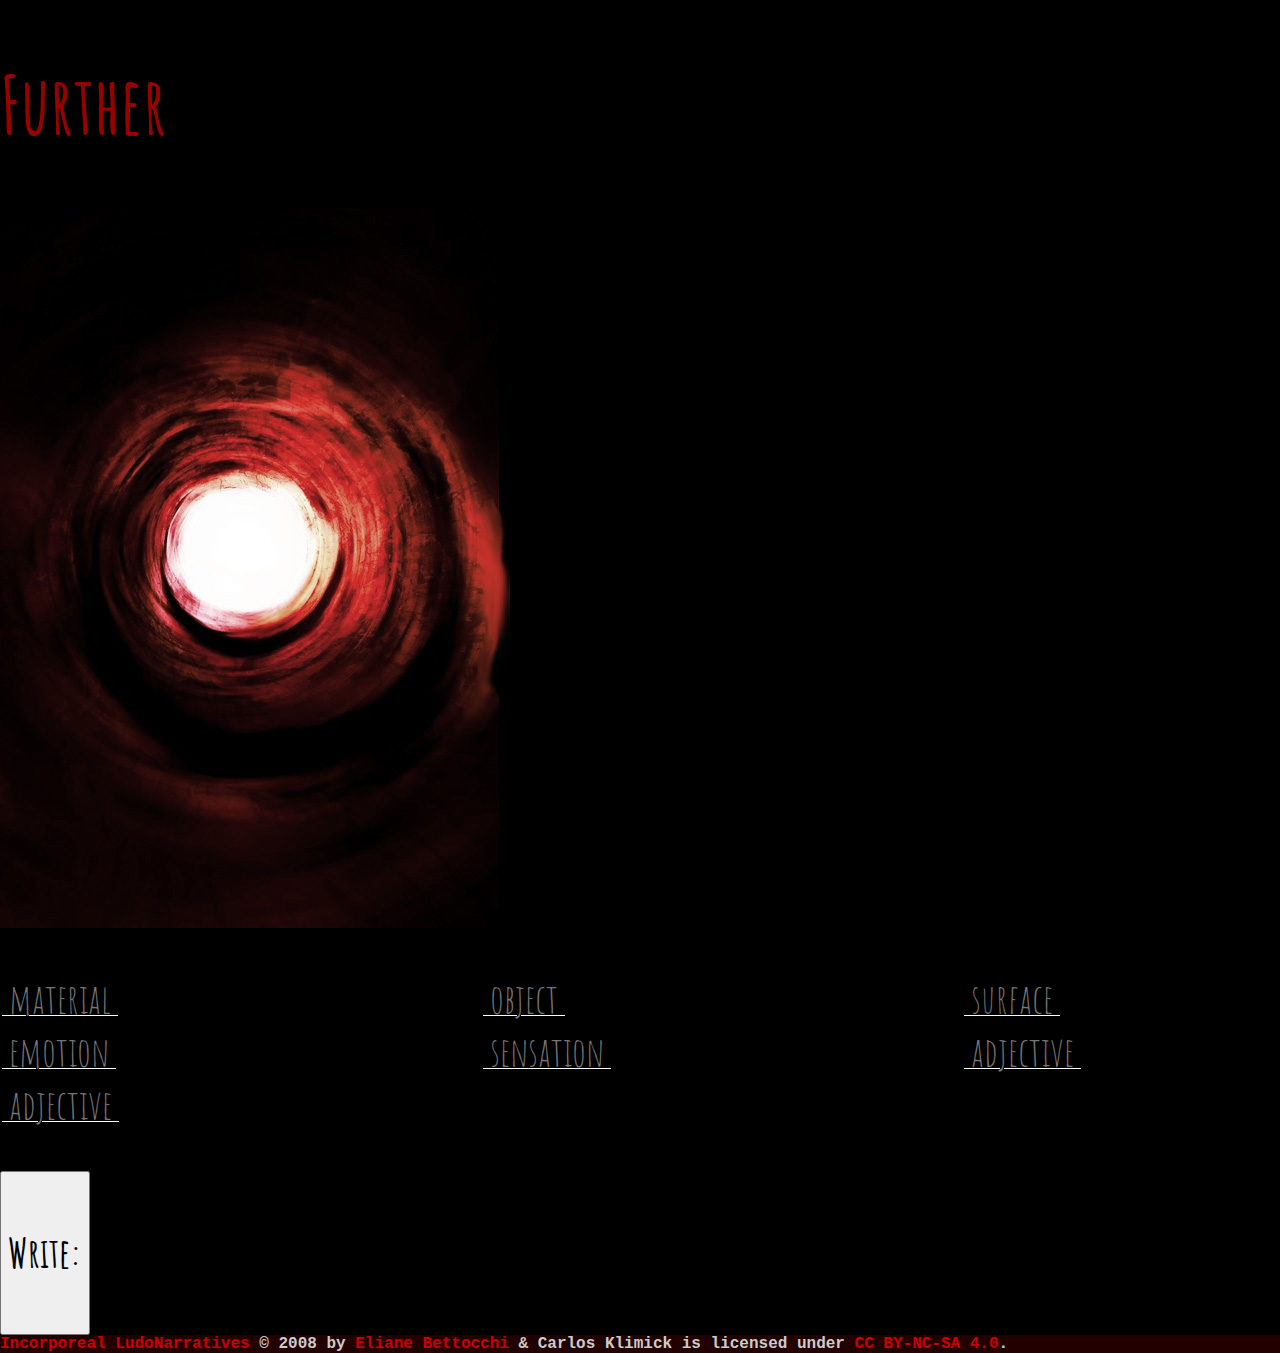
==== commit eba2a0e4: "Add files via upload" ====
--- a/index.html
+++ b/index.html
@@ -12,31 +12,17 @@
     <title>Further</title>
 </head>
 <body>
-    <nav class="navbar navbar-expand-sm black navbar-inverse navbar-light sticky-top">
-        <div class="container"><h1><a class="a-red" href="#">Further</a></h1>
-            <button class="navbar-toggler" data-toggle="collapse" data-target="#mainNav">
-                <span class="navbar-toggler-icon"></span>
-            </button>
-            <div class="collapse navbar-collapse" id="mainNav">
-                <div class="navbar-nav col-12">
-                    
-                    </div>  
-                </div>
-            </div>
-        </nav>
-        
 <div class="black container-fluid">
     <div class="row justify-content-center">
-        <div class="col-lg-9 m-0 p-0 text-center">
+        <div class="col-lg-9 m-0 p-0 text-center"><h1>Further</h1>
             <img class="img-fluid" src="./img/tunel.jpg" alt="">
         </div>
-        <div class="col-lg-9">
+        <div class="col-lg-9 text-center mb-5">
 <form onSubmit="return false" action="">
 <p><input type="text" placeholder=" material " id="textOne"> <input type="text" placeholder=" object " id="textTwo"> <input type="text" placeholder=" surface " id="textThree"> <input type="text" placeholder=" emotion " id="textFour"> <input type="text" placeholder=" sensation " id="textFive"> <input type="text" placeholder=" adjective " id="textSix"> <input type="text" placeholder=" adjective " id="textSeven"></p>
 <button type="button" id="button" class="btn btn-outline-danger" onclick="createParagraph()"><h4>Write:</h4></button>
 <div id="answer"></div>
 </form>
-
      </div> 
     </div>   
        </div>
--- a/style.css
+++ b/style.css
@@ -3,13 +3,26 @@
     padding: 0px;
     margin: 0px;
     color: #ccc;
-    font-family: 'Courier New', Courier, monospace;
+    font-family: Amatic SC;
+    font-weight: bold;
  }
  .black{
    background-color: black;
  }
  .darkred{
    background-color: #440000;
+ }
+ .darkgreen{
+  background-color: rgb(0, 45, 0);
+ }
+ .darkyellow{
+  background-color: rgb(56, 34, 0);
+ }
+ .darkgrey{
+  background-color: rgb(59, 59, 59);
+ }
+ .darkorange{
+  background-color: rgb(56, 22, 0);
  }
  .red-text {
    font-size: 80px;
@@ -29,7 +42,6 @@
    font-family: Amatic SC;
    font-weight: bold;
    color: goldenrod;
-   text-align: center;
  }
  p, li{
     font-size: 40px;
@@ -52,6 +64,13 @@
  .a-green{
   color: green
  }
+ .a-grey{
+  color: grey
+ }
+ a{
+  color: darkred;
+  text-decoration: none;
+}
  a:hover{
    color: white;
    text-decoration: none;
@@ -69,9 +88,14 @@
    font-size: 40px;
    font-family: Amatic SC;
    font-weight: bold;
-   color: goldenrod;
-   text-align: center;
+   color: #999;
+   
  }
+ h4{
+  font-family: Amatic SC;
+  font-weight: bold;
+  font-size: 40px;
+}
  h3{
   font-size: 40px;
   font-family: Amatic SC;
@@ -107,13 +131,45 @@
  background-color: black;
  }
  .footer{
-   background-color: #440000;
+   background-color: #220000;
    color: #ccc;
    font-family: 'Courier New', Courier, monospace;
  }
  .card{
-background-color: #220000;
+background-color: rgba(0, 0, 0, 0);
+border: 1px solid #eee;
  }
  .blackred{
   background-color: #220000;
+}
+.centered {
+  position: absolute;
+  top: 50%;
+  left: 50%;
+  transform: translate(-50%, -50%);
+  font-weight: bold;
+  color: white;
+  font-size: 40px;
+  width: 40%;
+  background-color: rgba(0, 0, 0, 0.7);
+}
+.bottom {
+  position: absolute;
+  top: 60%;
+  left: 35%;
+  transform: translate(-50%, -50%);
+  font-weight: bold;
+  color: white;
+  font-size: 40px;
+  width: 100%;
+}
+.top {
+  position: absolute;
+  top: 15%;
+  left: 50%;
+  transform: translate(-50%, -50%);
+  font-weight: bold;
+  color: white;
+  font-size: 40px;
+  width: 80%;
 }